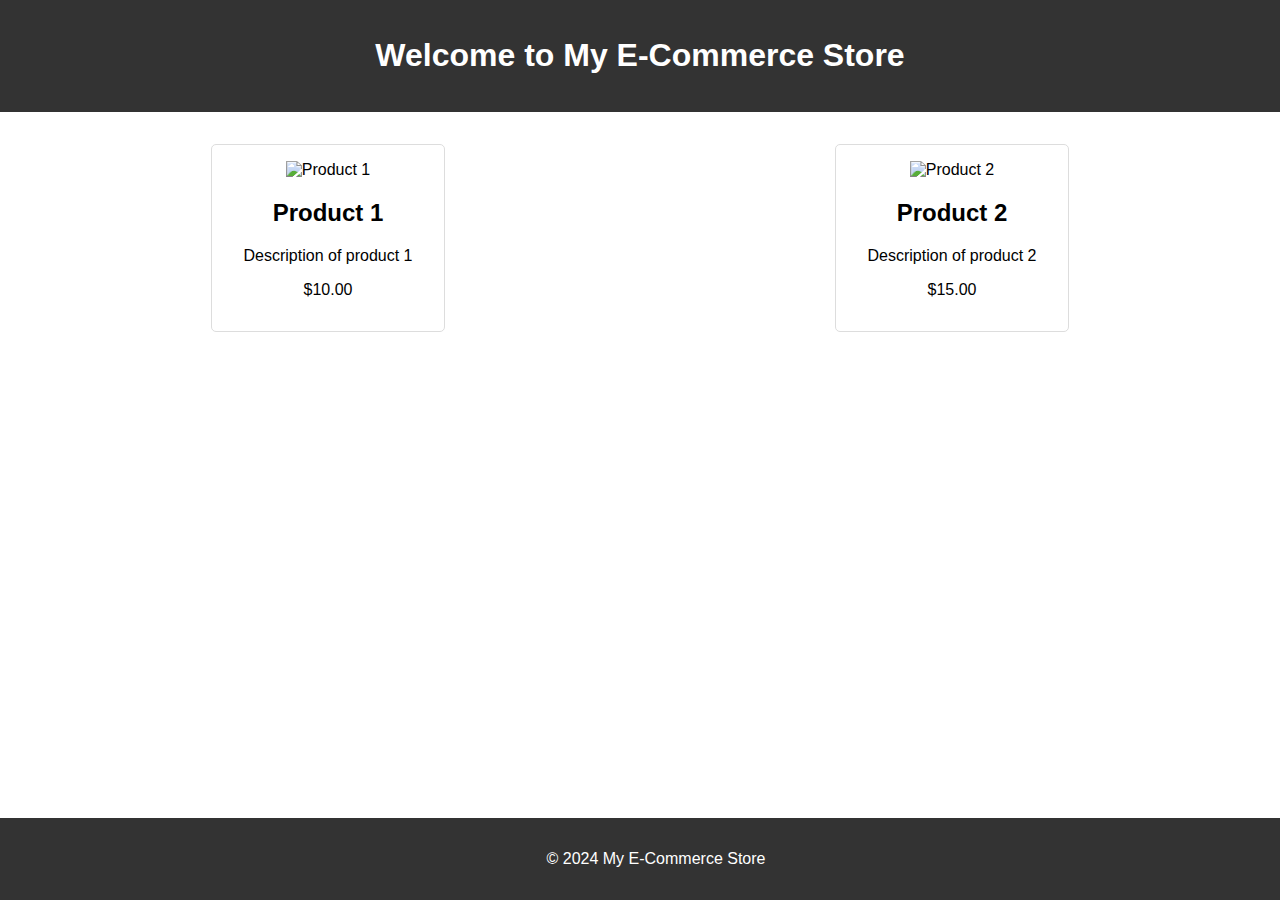
==== index.html @ 929d1b27 "Initial commit" ====
<!DOCTYPE html>
<html lang="en">
  <head>
    <meta charset="UTF-8" />
    <meta name="viewport" content="width=device-width, initial-scale=1.0" />
    <title>My E-Commerce Website</title>
    <link rel="stylesheet" href="styles.css" />
  </head>
  <body>
    <header>
      <h1>Welcome to My E-Commerce Store</h1>
    </header>
    <main>
      <section id="products">
        <div class="product">
          <img src="product1.jpg" alt="Product 1" />
          <h2>Product 1</h2>
          <p>Description of product 1</p>
          <p>$10.00</p>
        </div>
        <div class="product">
          <img src="product2.jpg" alt="Product 2" />
          <h2>Product 2</h2>
          <p>Description of product 2</p>
          <p>$15.00</p>
        </div>
        <!-- Add more products as needed -->
      </section>
    </main>
    <footer>
      <p>© 2024 My E-Commerce Store</p>
    </footer>
    <script src="script.js"></script>
  </body>
</html>
---- styles.css ----
body {
  font-family: Arial, sans-serif;
  margin: 0;
  padding: 0;
  box-sizing: border-box;
}

header {
  background-color: #333;
  color: white;
  padding: 1rem;
  text-align: center;
}

#products {
  display: flex;
  flex-wrap: wrap;
  justify-content: space-around;
  padding: 1rem;
}

.product {
  border: 1px solid #ddd;
  border-radius: 5px;
  padding: 1rem;
  margin: 1rem;
  text-align: center;
  width: 200px;
}

.product img {
  max-width: 100%;
  height: auto;
}

footer {
  background-color: #333;
  color: white;
  text-align: center;
  padding: 1rem;
  position: fixed;
  bottom: 0;
  width: 100%;
}
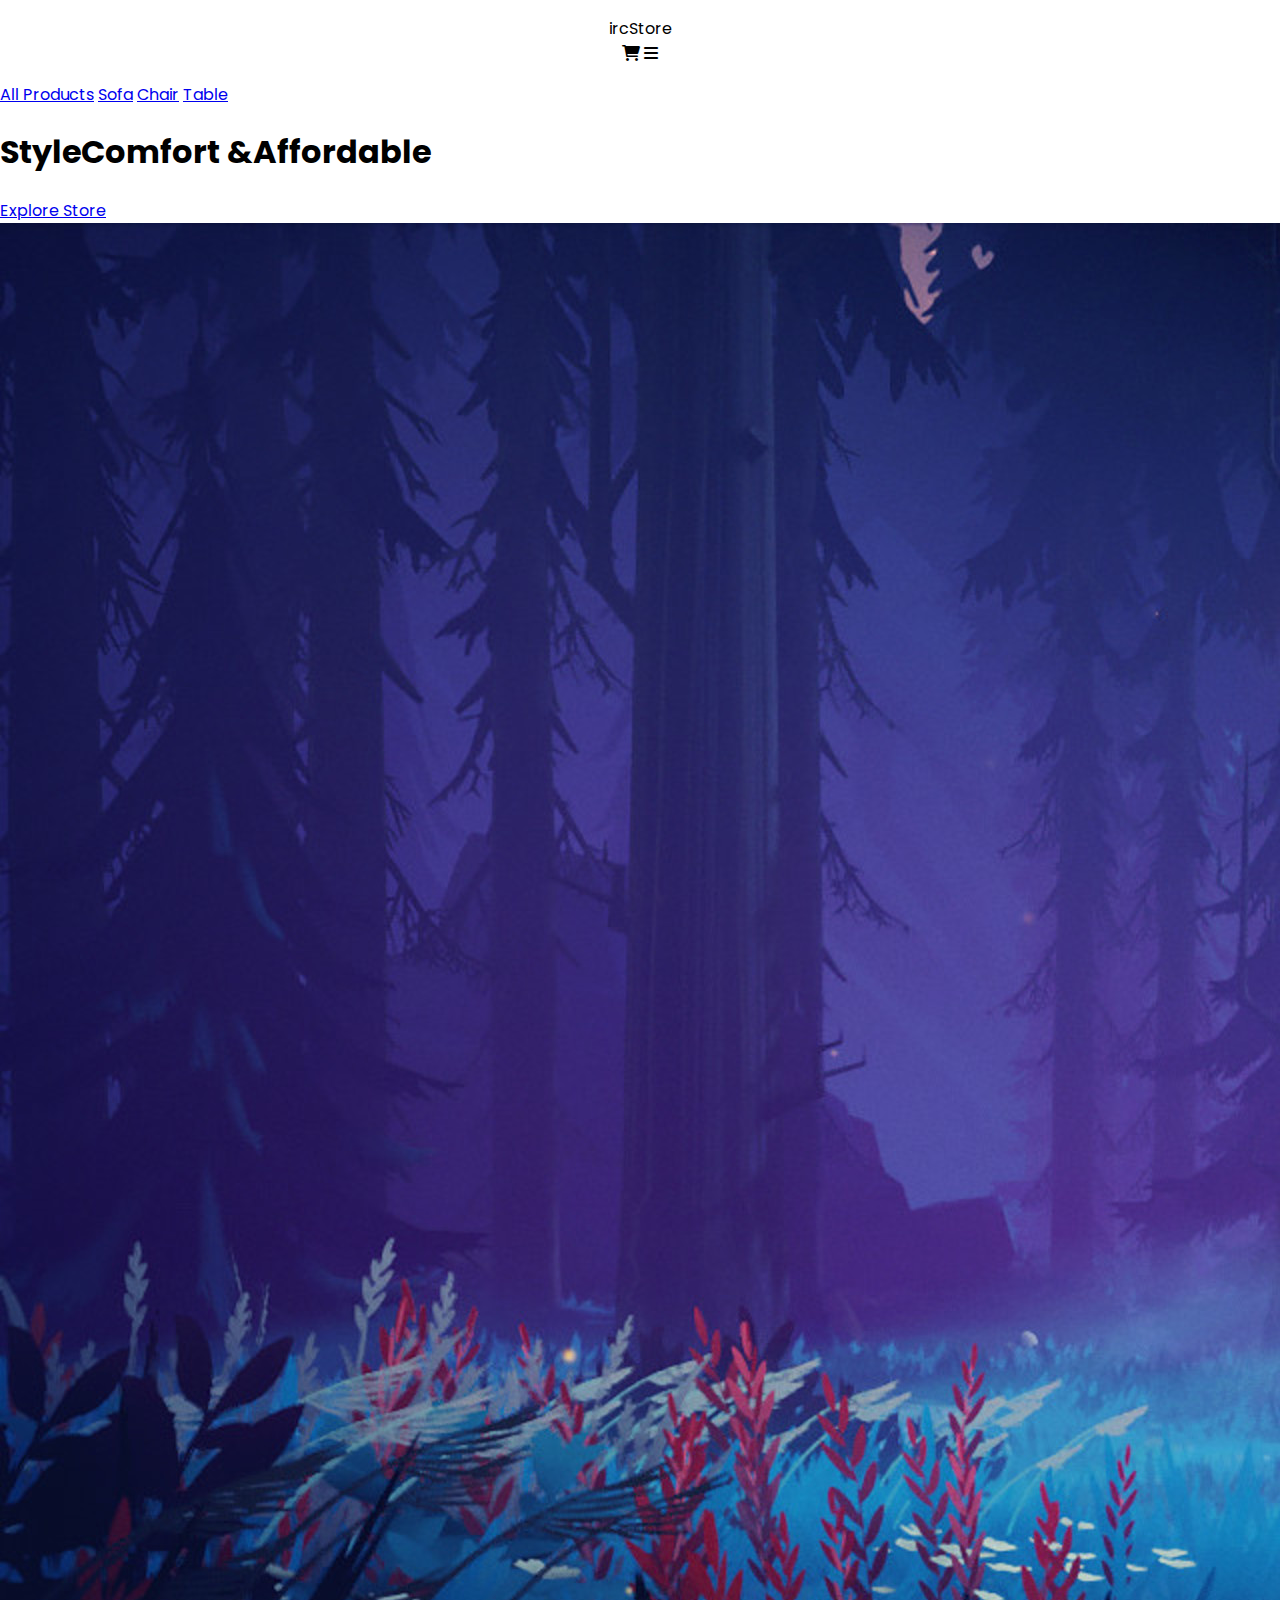
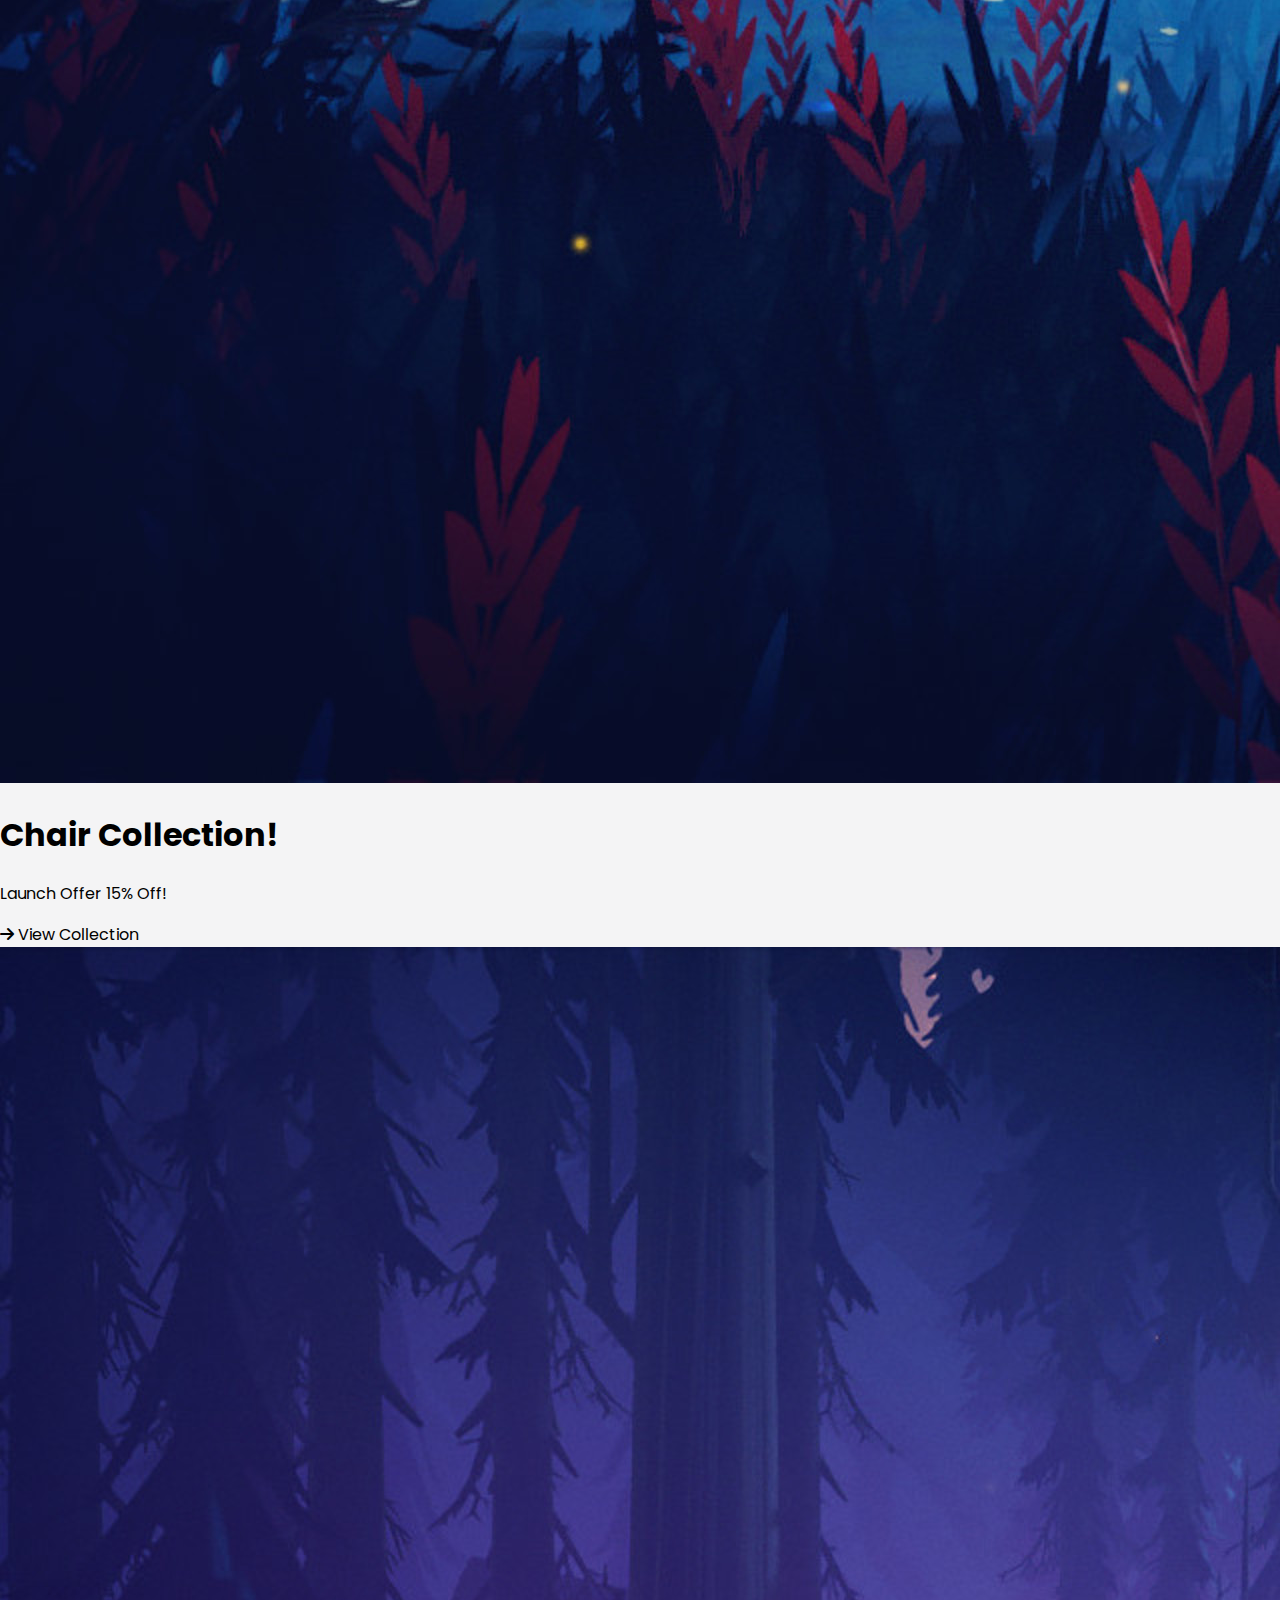
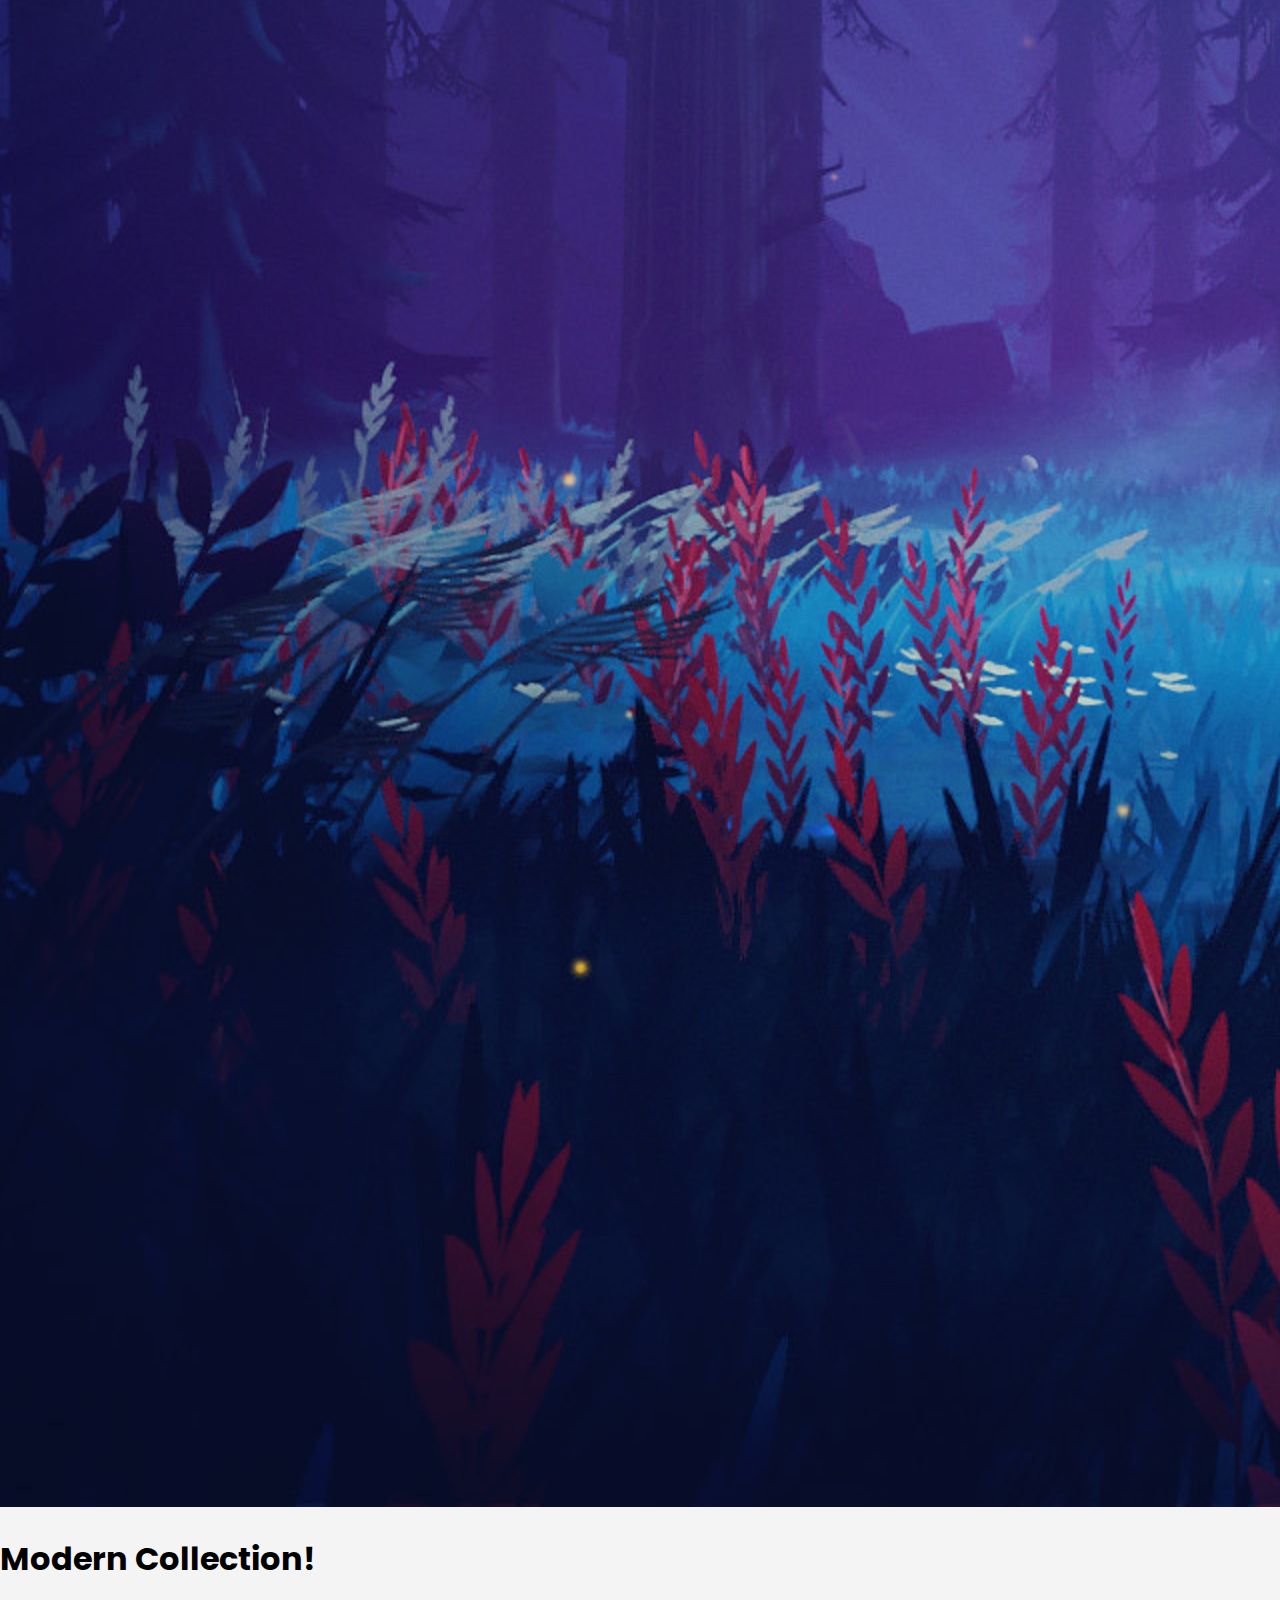
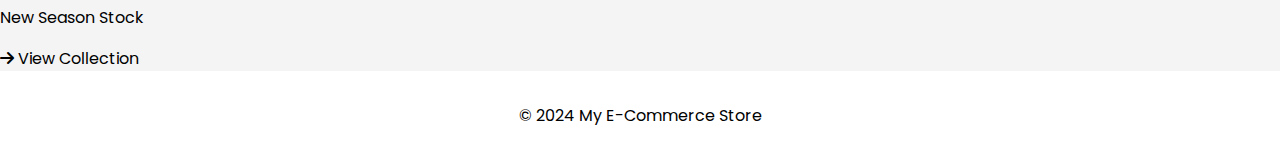
==== commit 9e0b6205: "Create Hero Section & Collection Section" ====
--- a/index.html
+++ b/index.html
@@ -3,28 +3,71 @@
   <head>
     <meta charset="UTF-8" />
     <meta name="viewport" content="width=device-width, initial-scale=1.0" />
-    <title>My E-Commerce Website</title>
+    <title>ircStore</title>
+    <!-- Font Awesome -->
+    <link
+      rel="stylesheet"
+      href="https://cdnjs.cloudflare.com/ajax/libs/font-awesome/6.0.0-beta3/css/all.min.css"
+    />
+    <!-- Google Fonts -->
+    <link
+      href="https://fonts.googleapis.com/css2?family=Poppins:wght@300;400;600&display=swap"
+      rel="stylesheet"
+    />
+    <!-- Styles -->
     <link rel="stylesheet" href="styles.css" />
   </head>
   <body>
-    <header>
-      <h1>Welcome to My E-Commerce Store</h1>
+    <header class="">
+      <div class="navbar">
+        <div class="navbar-logo">ircStore</div>
+        <div class="navbar-icons">
+          <i class="fa-solid fa-cart-shopping navbar-icon"></i>
+          <i class="fa-solid fa-bars navbar-icon" id="menu-toggle"></i>
+        </div>
+      </div>
     </header>
-    <main>
-      <section id="products">
-        <div class="product">
-          <img src="product1.jpg" alt="Product 1" />
-          <h2>Product 1</h2>
-          <p>Description of product 1</p>
-          <p>$10.00</p>
+
+    <div id="menu" class="menu">
+      <a href="#home">All Products</a>
+      <a href="#about">Sofa</a>
+      <a href="#services">Chair</a>
+      <a href="#contact">Table</a>
+    </div>
+    <main class="container">
+      <section class="hero">
+        <div class="hero-content">
+          <h1 class="hero-title">
+            <span>Style</span><span>Comfort &</span><span>Affordable</span>
+          </h1>
+          <a href="#shop-now" class="btn-primary">Explore Store</a>
         </div>
-        <div class="product">
-          <img src="product2.jpg" alt="Product 2" />
-          <h2>Product 2</h2>
-          <p>Description of product 2</p>
-          <p>$15.00</p>
+      </section>
+      <section class="collection">
+        <div style="background-color: #f4f4f5">
+          <div class="collection-image-container">
+            <img src="/pictures/photo1.jpg" class="collection-image" />
+          </div>
+          <div class="collection-description-container">
+            <h1>Chair Collection!</h1>
+            <p>Launch Offer 15% Off!</p>
+            <a class="btn-primary">
+              <span class="fa-solid fa-arrow-right"></span> View Collection
+            </a>
+          </div>
         </div>
-        <!-- Add more products as needed -->
+        <div style="background-color: #f4f4f5">
+          <div class="collection-image-container">
+            <img src="/pictures/photo1.jpg" class="collection-image" />
+          </div>
+          <div class="collection-description-container">
+            <h1>Modern Collection!</h1>
+            <p>New Season Stock</p>
+            <a class="btn-primary">
+              <span class="fa-solid fa-arrow-right"></span> View Collection
+            </a>
+          </div>
+        </div>
       </section>
     </main>
     <footer>
--- a/styles.css
+++ b/styles.css
@@ -1,44 +1,181 @@
+
 body {
-  font-family: Arial, sans-serif;
+  font-family: 'Poppins', sans-serif;
   margin: 0;
   padding: 0;
   box-sizing: border-box;
 }
 
 header {
-  background-color: #333;
-  color: white;
+  background-color: #fff;
   padding: 1rem;
   text-align: center;
 }
 
-#products {
-  display: flex;
-  flex-wrap: wrap;
-  justify-content: space-around;
+footer {
+  background-color: #fff;
+  text-align: center;
   padding: 1rem;
 }
 
-.product {
-  border: 1px solid #ddd;
-  border-radius: 5px;
-  padding: 1rem;
-  margin: 1rem;
-  text-align: center;
-  width: 200px;
+.navbar {
+}
+/* LAYAR LEBAR (< 1024px) */
+@media (max-width: 1024px) {
+  .navbar {
+  }
 }
 
-.product img {
-  max-width: 100%;
-  height: auto;
+/* LAYAR SEDANG (< 768px) */
+@media (max-width: 768px) {
+  .navbar {
+  }
 }
 
-footer {
-  background-color: #333;
-  color: white;
+/* LAYAR KECIL (< 480px) */
+@media (max-width: 480px) {
+  .container {
+    padding-left: 20px;
+    padding-right: 20px;
+  }
+
+  .navbar {
+    display: flex;
+    flex-direction: row;
+    justify-content: space-between;
+    align-items: center;
+    height: 61px;
+  }
+
+  .navbar-logo {
+    font-weight: 900;
+    font-size: 24px;
+    color: #607d8b;
+  }
+
+  .navbar-icons {
+    display: flex;
+    flex-direction: row;
+    gap: 20px;
+    align-items: center;
+  }
+
+  .navbar-icon {
+    height: 20px;
+    width: 20px;
+    font-size: 20px;
+    padding: 10px;
+    cursor: pointer;
+    color: #607d8b;
+  }
+
+  .menu {
+    display: none; /* Menu tidak ditampilkan secara default */
+    background-color: #f8fafc; /* Latar belakang menu */
+  }
+
+  .menu a {
+    display: flex; /* Menyusun item menu secara vertikal */
+    text-decoration: none; /* Menghilangkan garis bawah pada link */
+    color: #607d8b; /* Warna teks */
+    border-bottom: 1px solid #ddd;
+    height: 42px;
+    font-size: 13px;
+    padding-left: 20px;
+    padding-right 20px;
+    align-items:center
+  }
+
+  .menu a:hover {
+    opacity: 0.8;
+  }
+
+  .hero {
+    position: relative;
+    height: 350px;
+    background-image: url('https://cdn.pixabay.com/photo/2015/02/10/19/44/sofa-624231_960_720.jpg');
+    background-color: #e4e4e7;
+    background-size: cover; 
+    background-position: center;
+    color: #fff; 
+    display: flex;
+    align-items: center; 
+    padding: 0 0 0 30px;
+    margin-bottom: 30px;
+}
+
+.hero-content {
+    max-width: 800px;
+    color: #607d8b;
+}
+
+.hero h1 {
+    font-size: 32px; 
+    margin: 0 0 20px; 
+}
+
+.hero h1 span {
+  display:flex;
+  flex-direction:row;
+}
+
+.hero p {
+    font-size: 1.25rem; 
+    margin: 0 0 30px; 
+}
+
+.btn-primary {
+    display: inline-block;
+    padding: 13px 42px;
+    font-size: 13px;
+    color: #607d8b;
+    border: solid #607d8b 2px;
+    text-decoration: none; 
+    font-weight: 600;
+    background-color: transparent;
+    transition: background-color 0.3s ease;
+}
+
+.btn-primary:hover {
+    background-color: #607d8b;
+    color: #fff; 
+}
+
+.collection {
+  display: flex;
+  flex-direction: column;
+  gap: 20px;
+}
+
+.collection-image-container {
+  display: flex;
+  justify-content: center;
+  align-items: center;
+}
+
+.collection-image {
+  width: 100%;
+  height: 292px;
+  object-fit: cover;
+}
+
+.collection-description-container{
+  /* background-image: url('/pictures/photo1.jpg'); */
+  padding: 50px 0;
   text-align: center;
-  padding: 1rem;
-  position: fixed;
-  bottom: 0;
-  width: 100%;
 }
+
+.collection-description-container h1{
+  font-size: 28px;
+  font-weight: 600;
+  color: #607d8b;
+  margin: 0 0 10px 0 ;
+}
+
+.collection-description-container p{
+  font-size: 15px;
+  color: #607d8b;
+  margin: 0 0 30px 0 ;
+}
+
+}
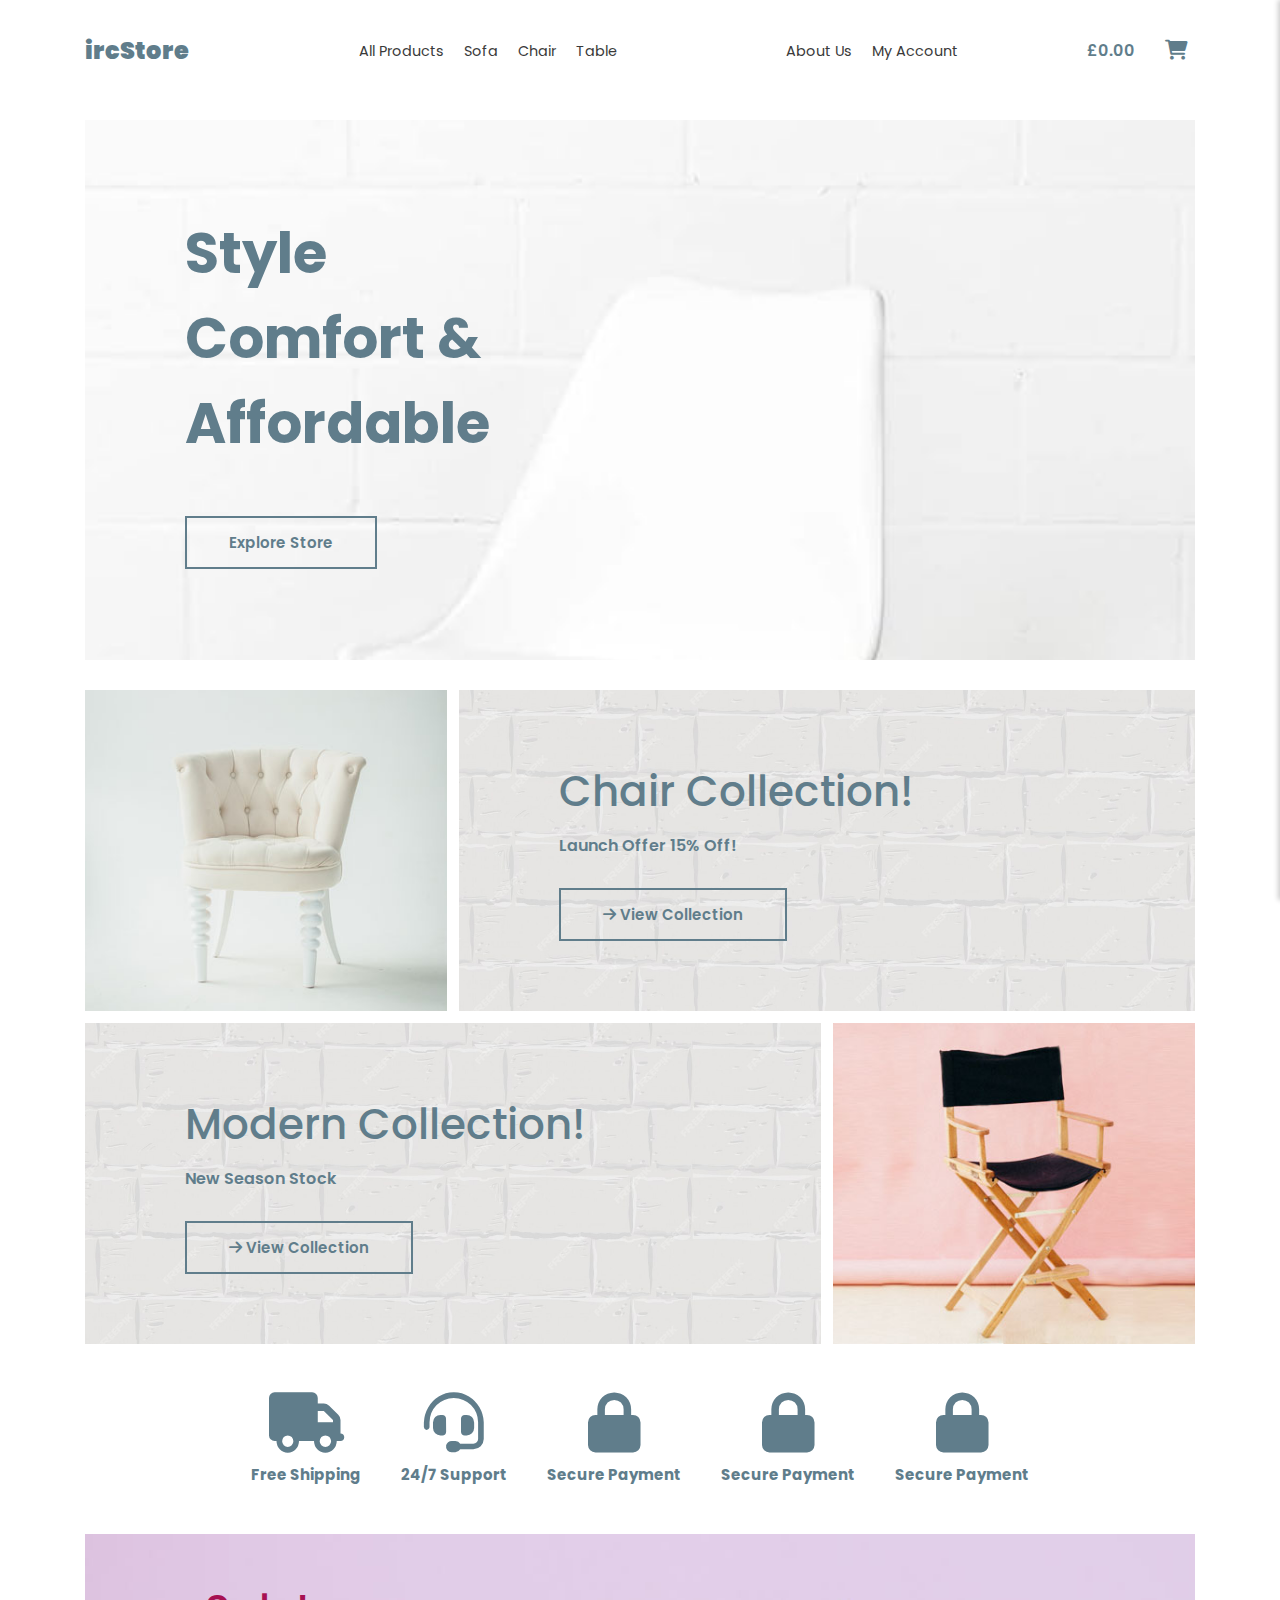
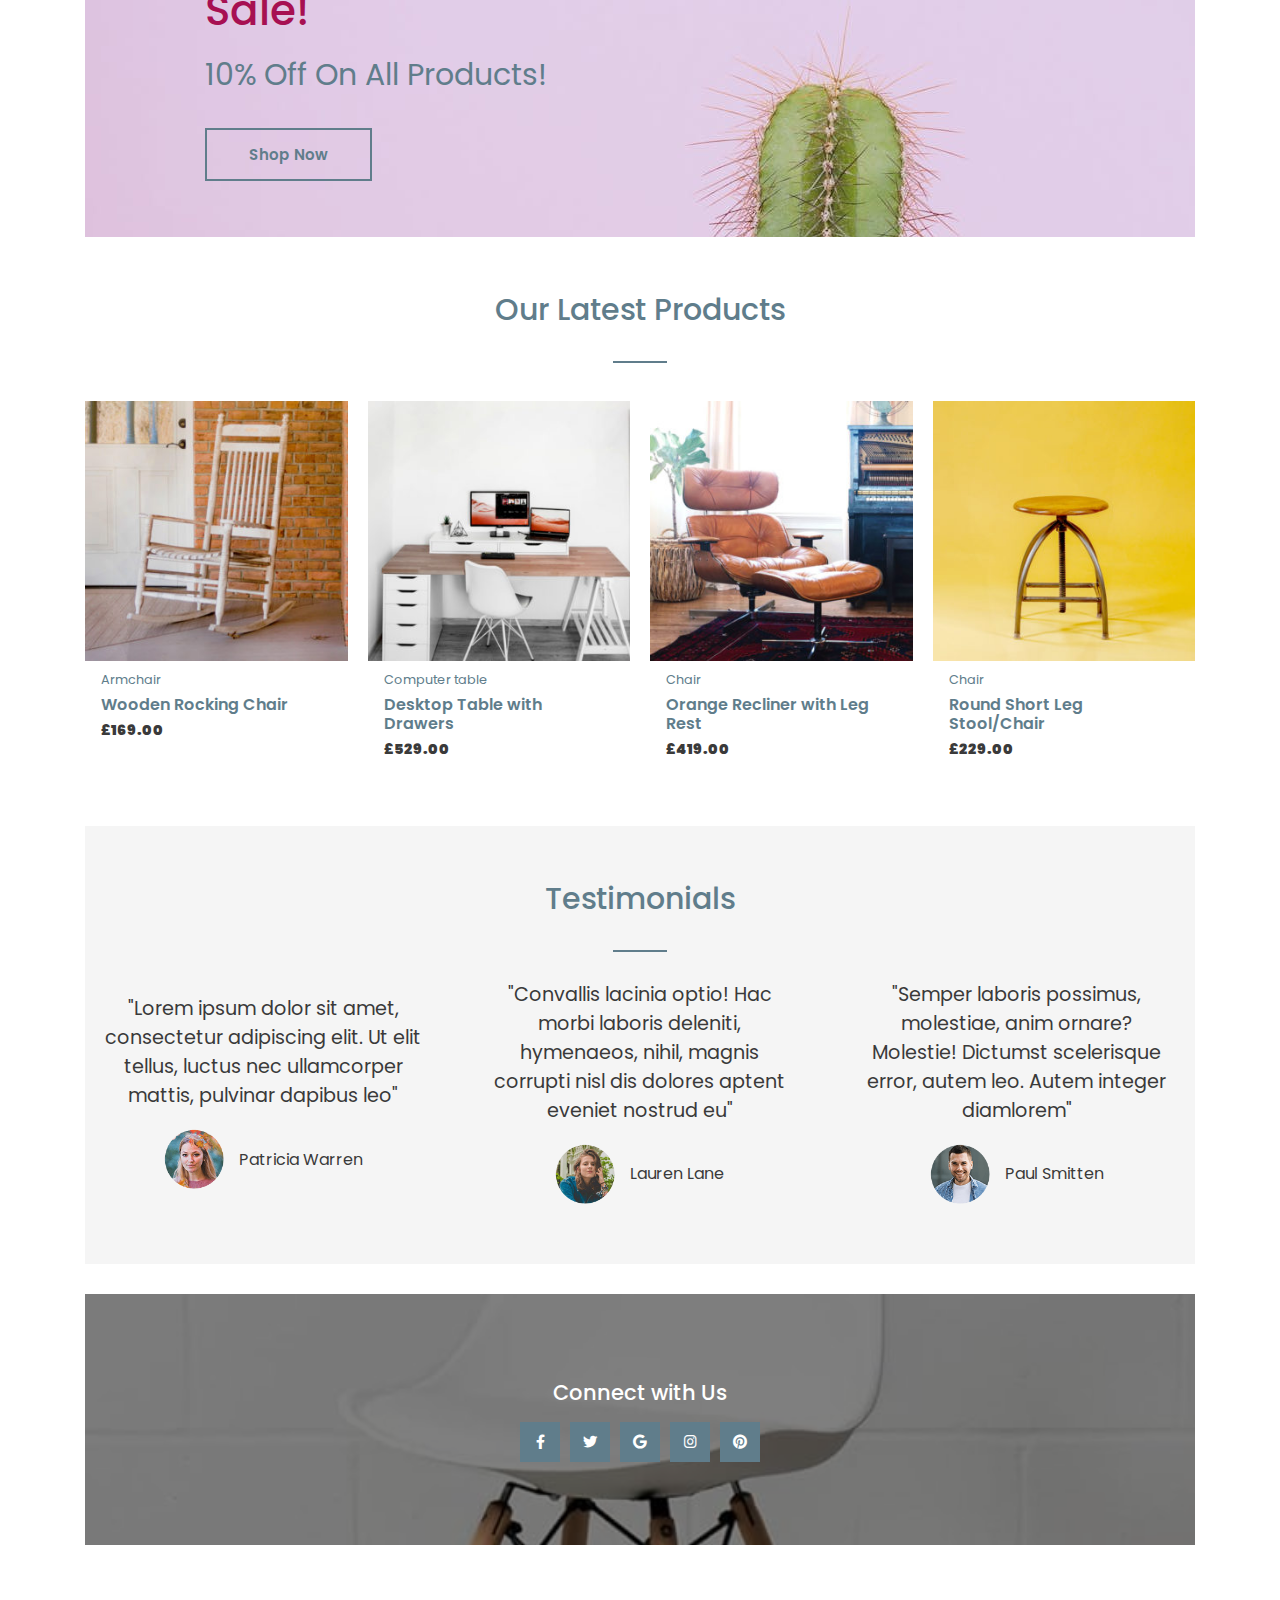
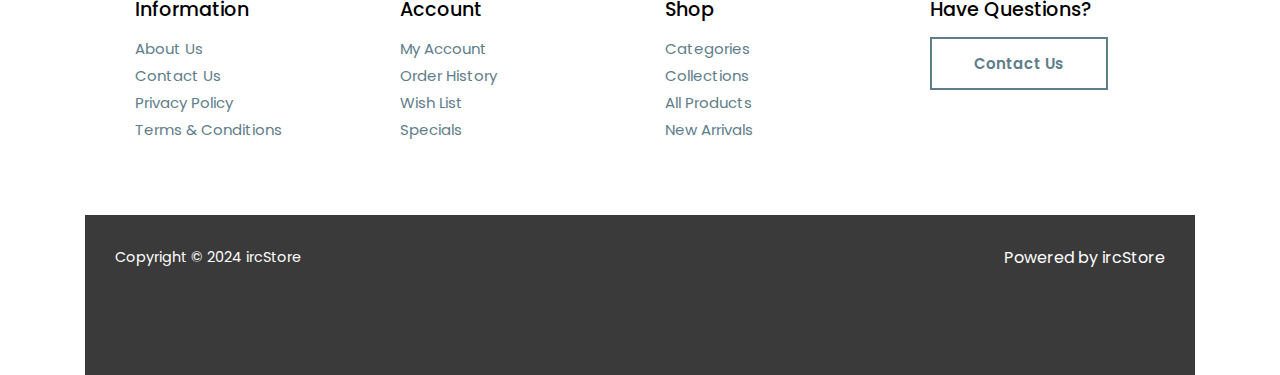
==== commit 0345fec1: "sidebar cart done" ====
--- a/index.html
+++ b/index.html
@@ -16,25 +16,265 @@
     />
     <!-- Styles -->
     <link rel="stylesheet" href="styles.css" />
+    <link rel="stylesheet" href="cart.css" />
   </head>
   <body>
     <header class="">
       <div class="navbar">
         <div class="navbar-logo">ircStore</div>
+        <div>
+          <ul class="navbar-menu">
+            <li><a href="/products">All Products</a></li>
+            <li><a href="#about">Sofa</a></li>
+            <li><a href="#services">Chair</a></li>
+            <li><a href="#contact">Table</a></li>
+          </ul>
+        </div>
+        <div>
+          <ul class="navbar-menu">
+            <li><a href="#home">About Us</a></li>
+            <li><a href="#about">My Account</a></li>
+          </ul>
+        </div>
         <div class="navbar-icons">
+          <span class="total-price">£0.00</span>
           <i class="fa-solid fa-cart-shopping navbar-icon"></i>
           <i class="fa-solid fa-bars navbar-icon" id="menu-toggle"></i>
         </div>
       </div>
     </header>
 
-    <div id="menu" class="menu">
+    <!-- MENU MOBILE -->
+    <div id="menu" class="menu" style="display: none">
       <a href="#home">All Products</a>
       <a href="#about">Sofa</a>
       <a href="#services">Chair</a>
       <a href="#contact">Table</a>
     </div>
+
+    <!-- SIDEBAR CART -->
+    <div id="sidebar" class="sidebar">
+      <!--  -->
+      <div class="sidebar-header">
+        <p>Shopping Cart</p>
+        <i class="fa-solid fa-xmark" id="close-cart"></i>
+      </div>
+
+      <!-- kumpulan item yang dimasukkan ke keranjang -->
+      <ul class="cart-items">
+        <!-- item 1 -->
+        <li class="item-container">
+          <div class="item-image"><img src="" alt="" /></div>
+          <div class="item-details">
+            <div class="item-name">
+              <a href="">Product's name</a>
+              <a href=""><i class="fa-solid fa-xmark"></i></a>
+            </div>
+            <div class="item-quantity">
+              <div>
+                <a href="javascript:void(0);" class="minus">
+                  <i class="fa-solid fa-minus"></i>
+                </a>
+                <input type="number" min="1" />
+                <a href="javascript:void(0);" class="plus">
+                  <i class="fa-solid fa-plus"></i>
+                </a>
+              </div>
+              <span>£0.00</span>
+            </div>
+          </div>
+        </li>
+        <hr />
+        <li class="item-container">
+          <div class="item-image"><img src="" alt="" /></div>
+          <div class="item-details">
+            <div class="item-name">
+              <a href="">Product's name</a>
+              <a href=""><i class="fa-solid fa-xmark"></i></a>
+            </div>
+            <div class="item-quantity">
+              <div>
+                <a href="javascript:void(0);" class="minus">
+                  <i class="fa-solid fa-minus"></i>
+                </a>
+                <input type="number" min="1" />
+                <a href="javascript:void(0);" class="plus">
+                  <i class="fa-solid fa-plus"></i>
+                </a>
+              </div>
+              <span>£0.00</span>
+            </div>
+          </div>
+        </li>
+        <hr />
+        <li class="item-container">
+          <div class="item-image"><img src="" alt="" /></div>
+          <div class="item-details">
+            <div class="item-name">
+              <a href="">Product's name</a>
+              <a href=""><i class="fa-solid fa-xmark"></i></a>
+            </div>
+            <div class="item-quantity">
+              <div>
+                <a href="javascript:void(0);" class="minus">
+                  <i class="fa-solid fa-minus"></i>
+                </a>
+                <input type="number" min="1" />
+                <a href="javascript:void(0);" class="plus">
+                  <i class="fa-solid fa-plus"></i>
+                </a>
+              </div>
+              <span>£0.00</span>
+            </div>
+          </div>
+        </li>
+        <hr />
+        <li class="item-container">
+          <div class="item-image"><img src="" alt="" /></div>
+          <div class="item-details">
+            <div class="item-name">
+              <a href="">Product's name</a>
+              <a href=""><i class="fa-solid fa-xmark"></i></a>
+            </div>
+            <div class="item-quantity">
+              <div>
+                <a href="javascript:void(0);" class="minus">
+                  <i class="fa-solid fa-minus"></i>
+                </a>
+                <input type="number" min="1" />
+                <a href="javascript:void(0);" class="plus">
+                  <i class="fa-solid fa-plus"></i>
+                </a>
+              </div>
+              <span>£0.00</span>
+            </div>
+          </div>
+        </li>
+        <hr />
+        <li class="item-container">
+          <div class="item-image"><img src="" alt="" /></div>
+          <div class="item-details">
+            <div class="item-name">
+              <a href="">Product's name</a>
+              <a href=""><i class="fa-solid fa-xmark"></i></a>
+            </div>
+            <div class="item-quantity">
+              <div>
+                <a href="javascript:void(0);" class="minus">
+                  <i class="fa-solid fa-minus"></i>
+                </a>
+                <input type="number" min="1" />
+                <a href="javascript:void(0);" class="plus">
+                  <i class="fa-solid fa-plus"></i>
+                </a>
+              </div>
+              <span>£0.00</span>
+            </div>
+          </div>
+        </li>
+        <hr />
+        <li class="item-container">
+          <div class="item-image"><img src="" alt="" /></div>
+          <div class="item-details">
+            <div class="item-name">
+              <a href="">Product's name</a>
+              <a href=""><i class="fa-solid fa-xmark"></i></a>
+            </div>
+            <div class="item-quantity">
+              <div>
+                <a href="javascript:void(0);" class="minus">
+                  <i class="fa-solid fa-minus"></i>
+                </a>
+                <input type="number" min="1" />
+                <a href="javascript:void(0);" class="plus">
+                  <i class="fa-solid fa-plus"></i>
+                </a>
+              </div>
+              <span>£0.00</span>
+            </div>
+          </div>
+        </li>
+        <hr />
+        <li class="item-container">
+          <div class="item-image"><img src="" alt="" /></div>
+          <div class="item-details">
+            <div class="item-name">
+              <a href="">Product's name</a>
+              <a href=""><i class="fa-solid fa-xmark"></i></a>
+            </div>
+            <div class="item-quantity">
+              <div>
+                <a href="javascript:void(0);" class="minus">
+                  <i class="fa-solid fa-minus"></i>
+                </a>
+                <input type="number" min="1" />
+                <a href="javascript:void(0);" class="plus">
+                  <i class="fa-solid fa-plus"></i>
+                </a>
+              </div>
+              <span>£0.00</span>
+            </div>
+          </div>
+        </li>
+        <hr />
+        <li class="item-container">
+          <div class="item-image"><img src="" alt="" /></div>
+          <div class="item-details">
+            <div class="item-name">
+              <a href="">Product's name</a>
+              <a href=""><i class="fa-solid fa-xmark"></i></a>
+            </div>
+            <div class="item-quantity">
+              <div>
+                <a href="javascript:void(0);" class="minus">
+                  <i class="fa-solid fa-minus"></i>
+                </a>
+                <input type="number" min="1" />
+                <a href="javascript:void(0);" class="plus">
+                  <i class="fa-solid fa-plus"></i>
+                </a>
+              </div>
+              <span>£0.00</span>
+            </div>
+          </div>
+        </li>
+        <hr />
+        <li class="item-container">
+          <div class="item-image"><img src="" alt="" /></div>
+          <div class="item-details">
+            <div class="item-name">
+              <a href="">Product's name</a>
+              <a href=""><i class="fa-solid fa-xmark"></i></a>
+            </div>
+            <div class="item-quantity">
+              <div>
+                <a href="javascript:void(0);" class="minus">
+                  <i class="fa-solid fa-minus"></i>
+                </a>
+                <input type="number" min="1" />
+                <a href="javascript:void(0);" class="plus">
+                  <i class="fa-solid fa-plus"></i>
+                </a>
+              </div>
+              <span>£0.00</span>
+            </div>
+          </div>
+        </li>
+        <hr />
+      </ul>
+
+      <!-- sidebar-footer -->
+      <p class="cart-subtotal"><strong>Subtotal:</strong> <span>£0.00</span></p>
+      <!-- saya ingin tombol disini column -->
+      <p class="cart-button">
+        <a href="">View Cart</a>
+        <a href="">Checkout</a>
+      </p>
+    </div>
+    <div id="overlay" class="overlay"></div>
+
     <main class="container">
+      <!-- Hero -->
       <section class="hero">
         <div class="hero-content">
           <h1 class="hero-title">
@@ -43,36 +283,279 @@
           <a href="#shop-now" class="btn-primary">Explore Store</a>
         </div>
       </section>
+      <!-- End Hero -->
+      <!-- Collection -->
       <section class="collection">
-        <div style="background-color: #f4f4f5">
+        <div class="collection-container-1">
           <div class="collection-image-container">
-            <img src="/pictures/photo1.jpg" class="collection-image" />
+            <img
+              src="/pictures/home/collection_chair.jpg"
+              class="collection-image"
+            />
           </div>
           <div class="collection-description-container">
             <h1>Chair Collection!</h1>
             <p>Launch Offer 15% Off!</p>
             <a class="btn-primary">
-              <span class="fa-solid fa-arrow-right"></span> View Collection
+              <i class="fa-solid fa-arrow-right"></i> View Collection
             </a>
           </div>
         </div>
-        <div style="background-color: #f4f4f5">
+
+        <div class="collection-container-2">
           <div class="collection-image-container">
-            <img src="/pictures/photo1.jpg" class="collection-image" />
+            <img
+              src="/pictures/home/collection-chair-2.jpg"
+              class="collection-image"
+            />
           </div>
           <div class="collection-description-container">
             <h1>Modern Collection!</h1>
             <p>New Season Stock</p>
             <a class="btn-primary">
-              <span class="fa-solid fa-arrow-right"></span> View Collection
+              <i class="fa-solid fa-arrow-right"></i> View Collection
             </a>
           </div>
         </div>
       </section>
+      <!-- End Collection -->
+      <!-- Services -->
+      <section class="services">
+        <div class="service">
+          <i class="fa-solid fa-truck"></i>
+          <h3>Free Shipping</h3>
+        </div>
+        <div class="service">
+          <i class="fa-solid fa-headset"></i>
+          <h3>24/7 Support</h3>
+        </div>
+        <div class="service">
+          <i class="fa-solid fa-lock"></i>
+          <h3>Secure Payment</h3>
+        </div>
+        <div class="service">
+          <i class="fa-solid fa-lock"></i>
+          <h3>Secure Payment</h3>
+        </div>
+        <div class="service">
+          <i class="fa-solid fa-lock"></i>
+          <h3>Secure Payment</h3>
+        </div>
+      </section>
+      <!-- End Services -->
+      <!-- Sale -->
+      <section class="sale">
+        <div>
+          <div class="sale-container">
+            <h1>Sale!</h1>
+            <p>10% Off On All Products!</p>
+            <a class="btn-primary"> Shop Now </a>
+          </div>
+        </div>
+      </section>
+      <!-- End Sale -->
+      <!-- Products -->
+      <section class="products">
+        <h1>Our Latest Products</h1>
+        <div class="hr"></div>
+        <div class="products-container">
+          <div class="product-card">
+            <div class="product-image-wrapper">
+              <img
+                src="/pictures/home/product-1.jpg"
+                alt=""
+                class="product-card-image"
+              />
+
+              <div class="product-icons">
+                <div class="product-icon-container">
+                  <i class="fa-solid fa-cart-shopping cart-icon-product">
+                    <p class="add-to-cart">Add To Cart</p>
+                  </i>
+                  <i class="fa-solid fa-eye eye-icon-product">
+                    <p class="quick-view">Quick View</p>
+                  </i>
+                </div>
+              </div>
+            </div>
+            <div class="product-card-description">
+              <p class="product-category">Armchair</p>
+              <h6 class="product-label">Wooden Rocking Chair</h6>
+              <p class="product-price">£169.00</p>
+            </div>
+          </div>
+          <div class="product-card">
+            <div class="product-image-wrapper">
+              <img
+                src="/pictures/home/product-2.jpg"
+                alt=""
+                class="product-card-image"
+              />
+              <div class="product-icons">
+                <div class="product-icon-container">
+                  <i class="fa-solid fa-cart-shopping cart-icon-product">
+                    <p class="add-to-cart">Add To Cart</p>
+                  </i>
+                  <i class="fa-solid fa-eye eye-icon-product">
+                    <p class="quick-view">Quick View</p>
+                  </i>
+                </div>
+              </div>
+            </div>
+            <div class="product-card-description">
+              <p class="product-category">Computer table</p>
+              <h6 class="product-label">Desktop Table with Drawers</h6>
+              <p class="product-price">£529.00</p>
+            </div>
+          </div>
+          <div class="product-card">
+            <div class="product-image-wrapper">
+              <img
+                src="/pictures/home/product-3.jpg"
+                alt=""
+                class="product-card-image"
+              />
+              <div class="product-icons">
+                <div class="product-icon-container">
+                  <i class="fa-solid fa-cart-shopping cart-icon-product">
+                    <p class="add-to-cart">Add To Cart</p>
+                  </i>
+                  <i class="fa-solid fa-eye eye-icon-product">
+                    <p class="quick-view">Quick View</p>
+                  </i>
+                </div>
+              </div>
+            </div>
+            <div class="product-card-description">
+              <p class="product-category">Chair</p>
+              <h6 class="product-label">Orange Recliner with Leg Rest</h6>
+              <p class="product-price">£419.00</p>
+            </div>
+          </div>
+          <div class="product-card">
+            <div class="product-image-wrapper">
+              <img
+                src="/pictures/home/product-4.jpg"
+                alt=""
+                class="product-card-image"
+              />
+              <div class="product-icons">
+                <div class="product-icon-container">
+                  <i class="fa-solid fa-cart-shopping cart-icon-product">
+                    <p class="add-to-cart">Add To Cart</p>
+                  </i>
+                  <i class="fa-solid fa-eye eye-icon-product">
+                    <p class="quick-view">Quick View</p>
+                  </i>
+                </div>
+              </div>
+            </div>
+            <div class="product-card-description">
+              <p class="product-category">Chair</p>
+              <h6 class="product-label">Round Short Leg Stool/Chair</h6>
+              <p class="product-price">£229.00</p>
+            </div>
+          </div>
+        </div>
+      </section>
+      <!-- End Products -->
+      <!-- Testimonials -->
+      <section class="testimonials">
+        <h1>Testimonials</h1>
+        <div class="hr"></div>
+        <div class="testimonials-container">
+          <div class="testimonials-card">
+            <div class="testimonials-card-description">
+              <p>
+                "Lorem ipsum dolor sit amet, consectetur adipiscing elit. Ut
+                elit tellus, luctus nec ullamcorper mattis, pulvinar dapibus
+                leo"
+              </p>
+            </div>
+            <div class="testimonials-card-profile">
+              <img src="/pictures/home/testimonial-1.png" alt="" />
+              <p>Patricia Warren</p>
+            </div>
+          </div>
+          <div class="testimonials-card">
+            <div class="testimonials-card-description">
+              <p>
+                "Convallis lacinia optio! Hac morbi laboris deleniti, hymenaeos,
+                nihil, magnis corrupti nisl dis dolores aptent eveniet nostrud
+                eu"
+              </p>
+            </div>
+            <div class="testimonials-card-profile">
+              <img src="/pictures/home/testimonial-2.png" alt="" />
+              <p>Lauren Lane</p>
+            </div>
+          </div>
+          <div class="testimonials-card">
+            <div class="testimonials-card-description">
+              <p>
+                "Semper laboris possimus, molestiae, anim ornare? Molestie!
+                Dictumst scelerisque error, autem leo. Autem integer diamlorem"
+              </p>
+            </div>
+            <div class="testimonials-card-profile">
+              <img src="/pictures/home/testimonial-3.png" alt="" />
+              <p>Paul Smitten</p>
+            </div>
+          </div>
+        </div>
+      </section>
+      <!-- End Testimonials -->
+      <!-- Social Media -->
+      <section class="social-media">
+        <div class="social-media-container">
+          <h3>Connect with Us</h3>
+          <div class="social-media-icons">
+            <i class="fa-brands fa-facebook-f"></i>
+            <i class="fa-brands fa-twitter"></i>
+            <i class="fa-brands fa-google"></i>
+            <i class="fa-brands fa-instagram"></i>
+            <i class="fa-brands fa-pinterest"></i>
+          </div>
+        </div>
+      </section>
+      <!-- End Social Media -->
+      <!-- Footer Link -->
+      <section class="footer-link">
+        <div class="footer-link-container">
+          <div class="footer-link-box">
+            <h4>Information</h4>
+            <a href="#">About Us</a>
+            <a href="#">Contact Us</a>
+            <a href="#">Privacy Policy</a>
+            <a href="#">Terms & Conditions</a>
+          </div>
+          <div class="footer-link-box">
+            <h4>Account</h4>
+            <a href="#">My Account</a>
+            <a href="#">Order History</a>
+            <a href="#">Wish List</a>
+            <a href="#">Specials</a>
+          </div>
+          <div class="footer-link-box">
+            <h4>Shop</h4>
+            <a href="#">Categories</a>
+            <a href="#">Collections</a>
+            <a href="#">All Products</a>
+            <a href="#">New Arrivals</a>
+          </div>
+          <div class="footer-question">
+            <h3>Have Questions?</h3>
+            <a href="#" class="btn-primary">Contact Us</a>
+          </div>
+        </div>
+      </section>
+      <!-- End Footer Link -->
     </main>
     <footer>
-      <p>© 2024 My E-Commerce Store</p>
+      <p class="copyright">Copyright © 2024 ircStore</p>
+      <p class="powered">Powered by ircStore</p>
     </footer>
     <script src="script.js"></script>
+    <script src="cart.js"></script>
   </body>
 </html>
--- a/styles.css
+++ b/styles.css
@@ -1,50 +1,58 @@
-
-body {
-  font-family: 'Poppins', sans-serif;
-  margin: 0;
-  padding: 0;
-  box-sizing: border-box;
-}
-
-header {
-  background-color: #fff;
-  padding: 1rem;
-  text-align: center;
-}
-
-footer {
-  background-color: #fff;
-  text-align: center;
-  padding: 1rem;
-}
-
-.navbar {
-}
-/* LAYAR LEBAR (< 1024px) */
-@media (max-width: 1024px) {
+/* LAYAR DEFAULT (> 1024px) */
+  body {
+    font-family: 'Poppins', sans-serif;
+    margin: 0;
+    padding: 0;
+    box-sizing: border-box;
+  }
+
+  header {
+    background-color: #fff;
+    padding: 15px 20px;
+    text-align: center;
+    max-width: 1150px;
+    margin: 0 auto;
+    box-sizing: border-box;
+  }
+
+  .container {
+    width: 100%;
+    max-width: 1150px; /* Maximum width for large screens */
+    padding: 20px; /* Padding inside the container */
+    margin: 0 auto; /* Center the container */
+    box-sizing: border-box;
+  }
+
+  #menu-toggle {
+    display: none;
+  }
+
+  #menu {
+    display: none;
+  }
+
   .navbar {
-  }
-}
-
-/* LAYAR SEDANG (< 768px) */
-@media (max-width: 768px) {
-  .navbar {
-  }
-}
-
-/* LAYAR KECIL (< 480px) */
-@media (max-width: 480px) {
-  .container {
-    padding-left: 20px;
-    padding-right: 20px;
-  }
-
-  .navbar {
     display: flex;
     flex-direction: row;
     justify-content: space-between;
     align-items: center;
-    height: 61px;
+    height: 70px;
+  }
+
+  .navbar-menu{
+    display: flex;
+    flex-direction: row;
+    gap: 20px;
+    align-items: center;
+    list-style: none;
+    a {
+      text-decoration: none;
+      color: #3a3a3a;
+      font-size: 0.9rem;
+    }
+    a:hover {
+      opacity: 0.8;
+    }
   }
 
   .navbar-logo {
@@ -58,6 +66,8 @@
     flex-direction: row;
     gap: 20px;
     align-items: center;
+    color: #607d8b;
+    font-weight: 600;
   }
 
   .navbar-icon {
@@ -67,6 +77,15 @@
     padding: 10px;
     cursor: pointer;
     color: #607d8b;
+    transition: background-color 0.3s ease-in-out;
+  }
+
+  .total-price:hover {
+    opacity: 0.8;
+  }
+
+  .hover-opacity:hover {
+    opacity: 0.8;
   }
 
   .menu {
@@ -91,91 +110,2350 @@
   }
 
   .hero {
+      position: relative;
+      height: 540px;
+      background-image: url('/pictures/home/bg-hero.jpg');
+      background-color: #e4e4e7;
+      background-size: cover; 
+      background-position: top;
+      color: #fff; 
+      display: flex;
+      align-items: center; 
+      padding: 0 0 0 100px;
+      margin-bottom: 30px;
+  }
+
+  .hero-content {
+      max-width: 800px;
+      color: #607d8b;
+  }
+
+  .hero h1 {
+      font-size: 3.5rem; 
+      margin: 0 0 50px; 
+  }
+
+  .hero h1 span {
+    display:flex;
+    flex-direction:row;
+  }
+
+  .hero p {
+      font-size: 1.25rem; 
+      margin: 0 0 30px; 
+  }
+
+  .btn-primary {
+      display: inline-block;
+      padding: 13px 42px;
+      font-size: 15px;
+      color: #607d8b;
+      border: solid #607d8b 2px;
+      text-decoration: none; 
+      font-weight: 600;
+      background-color: transparent;
+      transition: 0.3s ease;
+      white-space: nowrap;
+      width: min-content;
+  }
+
+  .btn-primary:hover {
+      background-color: #607d8b;
+      color: #fff; 
+  }
+
+  .collection {
+    display: flex;
+    flex-direction: column;
+    gap: 12px;
+    margin-bottom: 30px;
+  }
+
+  .collection-container-1 {
+    display: grid;
+    grid-template-columns: repeat(3, 1fr);
+    gap: 12px;
+  }
+
+  .collection-container-2 {
+    display: grid;
+    grid-template-columns: repeat(3, 1fr);
+    gap: 12px;
+    direction:rtl;
+  }
+
+  .collection-image-container {
+    display: flex;
+    justify-content: center;
+    align-items: center;
+  }
+
+  .collection-image {
+    width: 100%;
+    height: 321px;
+    object-fit: cover;
+  }
+
+  .collection-description-container{
+    background-color: #f4f4f5;
+    background-image: url('/pictures/home/collection-bg.jpg');
+    background-size: cover;
+    padding: 0 100px;
+    display: flex;
+    flex-direction: column;
+    justify-content: center;
+    text-align: left;
+  }
+
+  .collection-container-1 .collection-description-container {
+    grid-column: span 2;
+  }
+
+  .collection-container-2 .collection-description-container {
+    grid-column: span 2;
+    direction: ltr;
+  }
+
+  .collection-description-container h1{
+    font-size: 42px;
+    font-weight: 500;
+    color: #607d8b;
+    margin: 0 0 10px 0 ;
+  }
+
+  .collection-description-container p{
+    font-size: 16px;
+    font-weight: 600;
+    color: #607d8b;
+    margin: 0 0 30px 0 ;
+  }
+
+  .services {
+    height: 110px;
+    display: flex;
+    align-items: center;
+    justify-content: center;
+    flex-direction: row;
+    gap: 40px;
+    margin-bottom: 30px;
+    padding: 10px 0;
+  }
+
+  .service {
+    display: flex;
+    flex-direction: column;
+    align-items: center;
+    text-align: center;
+    gap: 10px;
+  }
+
+  .service i {
+    font-size: 60px;
+    color: #607d8b;
+  }
+
+  .service h3 {
+    font-size: 15px;
+    font-weight: medium;
+    margin: 0;
+    color: #607d8b;
+  }
+
+  .sale {
+    background-color: #f4f4f5;
+    background-image: url('/pictures/home/sale-bg.jpeg');
+    display: flex;
+    flex-direction: column;
+    margin-bottom: 30px;
+  }
+
+  .sale-container{
+    padding: 45px 112px 56px 120px;
+    text-align: left;
+  }
+
+  .sale-container h1{
+    font-size: 42px;
+    font-weight: 500;
+    color: #a71052;
+    margin: 0 0 10px 0 ;
+  }
+
+  .sale-container p{
+    font-size: 30px;
+    color: #607d8b;
+    margin: 0 0 30px 0 ;
+  }
+
+  .products {
+    display: flex;
+    flex-direction: column;
+    text-align: center;
+    align-items: center;
+    margin-bottom: 30px;
+  }
+
+  .products h1{
+    color: #607d8b;
+    font-weight: 500;
+    font-size: 30px;
+    margin: 20px 0 ;
+  }
+
+  .hr {
+    width: 54px;
+    height: 2px;
+    rounded: full;
+    background-color: #607d8b;
+    margin: 8px 0;
+  }
+
+  .products-container {
+    padding: 30px 0;
+    display: grid;
+    grid-template-columns: repeat(4, 1fr);
+    gap: 20px;
+  }
+
+  .product-image-wrapper {
     position: relative;
-    height: 350px;
-    background-image: url('https://cdn.pixabay.com/photo/2015/02/10/19/44/sofa-624231_960_720.jpg');
-    background-color: #e4e4e7;
-    background-size: cover; 
+  }
+
+  .product-card-image {
+    width: 100%;
+    height: 260px;
+    object-fit: cover;
+    display:block
+  }
+
+  .product-icons {
+    opacity: 0;
+    flex-direction: row;
+    visibility: hidden;
+    display:flex;
+    transform: scale(0.9);
+    position: absolute;
+    top: 15px;
+    right: 15px;
+    gap: 10px;
+    color: white;
+    transition: opacity 0.3s ease, transform 0.3s ease, visibility 0.3s ease; 
+  }
+
+  .product-icons i {
+    background-color: #fff;
+    font-size: 15px;
+    color: #607d8b;
+    padding: 7px;
+    border-radius: 50%;
+    opacity: 0.8;
+  }
+
+  .product-icon-container {
+    display: flex;
+    flex-direction: column;
+    gap: 10px;
+  }
+
+  .product-icon-container p {
+    background-color: #607d8b;
+    padding: 4px 8px;
+    color: #fff;
+    border-radius: 2px;
+    font-size: 0.7rem;
+    margin: 0;
+  }
+
+  .product-icon-container i {
+    display:flex;
+    flex-direction: column;
+  }
+
+  .add-to-cart, .quick-view {
+    visibility: hidden;
+    opacity: 0;
+    position: absolute;
+    right: 150%;
+    top:50%;
+    transform: translateY(-50%);
+    white-space: nowrap;
+    transition: opacity 0.3s ease, visibility 0.3s ease;
+  }
+
+  .add-to-cart::after, .quick-view::after {
+    content: '';
+    position: absolute;
+    top: 50%; /* Posisi tail di tengah vertical bubble */
+    right: -5px; /* Posisi tail di luar bubble, di kanan */
+    transform: translateY(-50%);
+    width: 0;
+    height: 0;
+    border-left: 5px solid #607d8b; /* Warna dan bentuk bagian kiri tail */
+    border-top: 5px solid transparent; /* Sisi atas tail */
+    border-bottom: 5px solid transparent; /* Sisi bawah tail */
+  }
+
+  .cart-icon-product, .eye-icon-product {
+    position: relative;
+  }
+
+  .cart-icon-product:hover, .eye-icon-product:hover {
+    opacity: 1;
+  }
+  
+  .cart-icon-product:hover .add-to-cart, .eye-icon-product:hover:hover .quick-view {
+    visibility: visible;
+    opacity:1;
+  }
+
+  .product-image-wrapper:hover .product-icons {
+    opacity: 1;
+    flex-direction: row;
+    visibility: visible;
+    transform: scale(1);
+    display: flex;
+    gap: 10px;
+    justify-content: center;
+  }
+
+  .product-card-description {
+    text-align: left;
+    padding: 0 16px;
+  }
+
+  .product-category{
+    font-size: 0.8rem;
+    color: #607d8b;
+    margin: 10px 0 6px 0;
+  }
+
+  .product-label{
+    font-size: 1rem;
+    font-weight: 600;
+    color: #607d8b;
+    line-height: 1.2;
+    margin: 6px 0;
+  }
+
+  .product-price {
+    font-size: 0.9rem;
+    font-weight: 900;
+    color: #3a3a3a;
+    margin: 6px 0;
+  }
+
+  .testimonials {
+    display: flex;
+    flex-direction: column;
+    text-align: center;
+    align-items: center;
+    margin-bottom: 30px;
+    background-color: #f5f5f5;
+    padding: 30px 0;
+  }
+
+  .testimonials h1{
+    color: #607d8b;
+    font-weight: 500;
+    font-size: 30px;
+    margin: 20px 0 ;
+  }
+
+  .testimonials-container {
+    padding: 0 0 30px 0;
+    display: grid;
+    grid-template-columns: repeat(3, 1fr);
+    gap: 20px;
+  }
+
+  .testimonials-card {
+    display: flex;
+    flex-direction: column;
+    align-items: center;
+    justify-content: center;
+    padding:0 20px;
+  }
+
+  .testimonials-card-description p {
+    font-size: 1.2rem;
+    color:#3a3a3a;
+  }
+
+  .testimonials-card-profile{
+    display: flex;
+    flex-direction: row;
+    align-items: center;
+    gap:15px;
+  }
+
+  .testimonials-card-profile img{
+    height: 60px;
+    width: 60px;
+    border-radius: 50%;
+  }
+
+  .testimonials-card-profile p{
+    color:#3a3a3a;
+    font-size: 1rem;
+  }
+
+  .social-media {
+    position: relative;
+    display: flex;
+    flex-direction: column;
+    background-image: url('/pictures/home/bg-hero.jpg');
+    background-size: cover;
     background-position: center;
-    color: #fff; 
-    display: flex;
-    align-items: center; 
-    padding: 0 0 0 30px;
+    height: 91px;
+    text-align: center;
+    align-items: center;
+    justify-content: center;
+    background-color: #f5f5f5;
+    padding: 80px 30px;
+    color: #fff;
+    z-index: 1;
+  }
+
+  .social-media::before {
+    content: '';
+    position: absolute;
+    top: 0;
+    left: 0;
+    width: 100%;
+    height: 100%;
+    background-color: rgba(0, 0, 0, 0.5);
+    z-index: -1;
+  }
+
+  .social-media-container h3 {
+    width: 100%;
+    font-weight: 500;
+    font-size: 21px;
+    margin: 0 0 0.9rem 0 ;
+    position: relative;
+    z-index: 2;
+  }
+
+  .social-media-icons {
+    display: flex;
+    flex-direction: row;
+    gap: 10px;
+    align-items: center;
+    font-size: 20px;
+    color: #fff;
+  }
+
+  .social-media-icons i {
+    color: #fff;
+    font-size: 0.9rem;
+    background-color: #607d8b;
+    width: 40px;
+    height: 40px;
+    display: flex;
+    align-items: center;
+    justify-content: center;
+  }
+
+  .social-media-icons i:hover {
+    background-color: #506d7c;
+  }
+
+  .footer-link {
+    display: flex;
+    flex-direction: column;
+    align-items: center;
+    padding: 50px;
+  }
+
+  .footer-link-container {
+    width: 100%;
+    display: grid;
+    grid-template-columns: repeat(4, 1fr);
+    grid-row-gap:20px;
+    grid-column-gap:50px;
+  }
+
+  .footer-question {
+    display: flex;
+    flex-direction: column;
+    text-align: left;
+  }
+
+  .footer-question h3{
+    font-weight: 500;
+    font-size: 1.2rem;
+    margin:0 0 0.8rem 0;
+  }
+
+  .footer-link-box {
+    display: flex;
+    flex-direction: column;
+    align-items: left;
+  }
+
+  .footer-link-box h4 {
+    font-size: 1.2rem;
+    font-weight: 500;
+    margin: 0 0 13px 0;
+  }
+
+  .footer-link-box a {
+    font-size: 15px;
+    color: #607d8b;
+    text-decoration: none;
+    margin: 0 0 4px 0;
+  }
+
+  .footer-link-box a:hover {
+    opacity: 0.8;
+  }
+
+  footer {
+    display: flex;
+    flex-direction: row;
+    justify-content: space-between;
+    background-color: #3a3a3a;
+    color: #fff;
+    height: 160px;
+    padding: 30px;
+    margin: auto;
+    max-width: 1110px;
+    box-sizing: border-box;
+  }
+
+  footer .copyright {
+    font-size: 0.9rem;
+    margin: 0;
+    display: flex;
+    align-items: center;
+    height: 25px;
+  }
+  
+  footer .powered {
+    font-size: 1rem;
+    margin: 0;
+    display: flex;
+    align-items: center;
+    height: min-content;
+  }
+
+/* LAYAR LEBAR (< 1024px) */
+@media (max-width: 1024px) {
+  body {
+    font-family: 'Poppins', sans-serif;
+    margin: 0;
+    padding: 0;
+    box-sizing: border-box;
+  }
+
+  header {
+    background-color: #fff;
+    padding: 13px 40px;
+    text-align: center;
+  }
+
+  .container {
+    padding: 0 40px;
+  }
+
+  #menu-toggle {
+    display: block;
+  }
+
+  #menu {
+    display: block;
+  }
+
+  .navbar-container {
+    gap: 20px;
+  }
+
+  .navbar {
+    display: flex;
+    flex-direction: row;
+    justify-content: space-between;
+    align-items: center;
+    height: 70px;
+  }
+
+  .navbar-menu{
+    display: none;
+    flex-direction: column;
+  }
+
+  .navbar-logo {
+    font-weight: 900;
+    font-size: 24px;
+    color: #607d8b;
+    gap: 20px;
+  }
+
+  .navbar-icons {
+    display: flex;
+    flex-direction: row;
+    align-items: center;
+    font-size: 14px;
+  }
+
+  .navbar-icon {
+    height: 20px;
+    width: 20px;
+    font-size: 20px;
+    padding: 10px;
+    cursor: pointer;
+    color: #607d8b;
+    transition: background-color 0.3s ease-in-out;
+  }
+
+
+
+  .menu {
+    display: none; /* Menu tidak ditampilkan secara default */
+    background-color: #f8fafc; /* Latar belakang menu */
+  }
+
+  .menu a {
+    display: flex; /* Menyusun item menu secara vertikal */
+    text-decoration: none; /* Menghilangkan garis bawah pada link */
+    color: #607d8b; /* Warna teks */
+    border-bottom: 1px solid #ddd;
+    height: 42px;
+    font-size: 13px;
+    padding-left: 20px;
+    padding-right 20px;
+    align-items:center
+  }
+
+  .menu a:hover {
+    opacity: 0.8;
+  }
+
+  .hero {
+      position: relative;
+      height: 540px;
+      background-color: #e4e4e7;
+      background-size: cover; 
+      background-position: center;
+      color: #fff; 
+      display: flex;
+      align-items: center; 
+      padding: 0 0 0 100px;
+      margin-bottom: 30px;
+  }
+
+  .hero-content {
+      max-width: 800px;
+      color: #607d8b;
+  }
+
+  .hero h1 {
+      font-size: 3.5rem; 
+      margin: 0 0 50px; 
+  }
+
+  .hero h1 span {
+    display:flex;
+    flex-direction:row;
+  }
+
+  .hero p {
+      font-size: 1.25rem; 
+      margin: 0 0 30px; 
+  }
+
+  .btn-primary {
+      display: inline-block;
+      padding: 13px 42px;
+      font-size: 15px;
+      color: #607d8b;
+      border: solid #607d8b 2px;
+      text-decoration: none; 
+      font-weight: 600;
+      background-color: transparent;
+      transition: 0.3s ease;
+      white-space: nowrap;
+      width: min-content;
+  }
+
+  .btn-primary:hover {
+      background-color: #607d8b;
+      color: #fff; 
+  }
+
+  .collection {
+    display: flex;
+    flex-direction: column;
+    gap: 12px;
     margin-bottom: 30px;
+  }
+
+  .collection-container-1 {
+    display: grid;
+    grid-template-columns: repeat(3, 1fr);
+    gap: 12px;
+  }
+
+  .collection-container-2 {
+    display: grid;
+    grid-template-columns: repeat(3, 1fr);
+    gap: 12px;
+    direction:rtl;
+  }
+
+  .collection-image-container {
+    display: flex;
+    justify-content: center;
+    align-items: center;
+  }
+
+  .collection-image {
+    width: 100%;
+    height: 266px;
+    object-fit: cover;
+  }
+
+  .collection-description-container{
+    background-color: #f4f4f5;
+    /* background-image: url('/pictures/photo1.jpg'); */
+    padding: 0 92px;
+    display: flex;
+    flex-direction: column;
+    justify-content: center;
+    text-align: left;
+  }
+
+  .collection-container-1 .collection-description-container {
+    grid-column: span 2;
+  }
+
+  .collection-container-2 .collection-description-container {
+    grid-column: span 2;
+    direction: ltr;
+  }
+
+  .collection-description-container h1{
+    font-size: 42px;
+    font-weight: 500;
+    color: #607d8b;
+    margin: 0 0 10px 0 ;
+  }
+
+  .collection-description-container p{
+    font-size: 15px;
+    font-weight: 600;
+    color: #607d8b;
+    margin: 0 0 30px 0 ;
+  }
+
+  .services {
+    height: 110px;
+    display: flex;
+    align-items: center;
+    justify-content: center;
+    flex-direction: row;
+    gap: 40px;
+    margin-bottom: 30px;
+    padding: 10px 0;
+  }
+
+  .service {
+    display: flex;
+    flex-direction: column;
+    align-items: center;
+    text-align: center;
+    gap: 10px;
+  }
+
+  .service i {
+    font-size: 60px;
+    color: #607d8b;
+  }
+
+  .service h3 {
+    font-size: 15px;
+    font-weight: medium;
+    margin: 0;
+    color: #607d8b;
+  }
+
+  .sale {
+    background-color: #f4f4f5;
+    display: flex;
+    flex-direction: column;
+    margin-bottom: 30px;
+  }
+
+  .sale-container{
+    padding: 37px 92px 46px 92px;
+    text-align: left;
+  }
+
+  .sale-container h1{
+    font-size: 42px;
+    font-weight: 500;
+    color: #a71052;
+    margin: 0 0 10px 0 ;
+  }
+
+  .sale-container p{
+    font-size: 30px;
+    color: #607d8b;
+    margin: 0 0 30px 0 ;
+  }
+
+  .products {
+    display: flex;
+    flex-direction: column;
+    text-align: center;
+    align-items: center;
+    margin-bottom: 30px;
+  }
+
+  .products h1{
+    color: #607d8b;
+    font-weight: 500;
+    font-size: 30px;
+    margin: 20px 0 ;
+  }
+
+  .hr {
+    width: 54px;
+    height: 2px;
+    rounded: full;
+    background-color: #607d8b;
+    margin: 8px 0;
+  }
+
+  .products-container {
+    padding: 30px 0;
+    display: grid;
+    grid-template-columns: repeat(4, 1fr);
+    gap: 20px;
+  }
+
+  .product-image-wrapper {
+    position: relative;
+  }
+
+  .product-card-image {
+    width: 100%;
+    height: 222px;
+    object-fit: cover;
+    display:block
+  }
+
+  .product-icons {
+    opacity: 0;
+    flex-direction: row;
+    visibility: hidden;
+    display:flex;
+    transform: scale(0.9);
+    position: absolute;
+    top: 15px;
+    right: 15px;
+    gap: 10px;
+    color: white;
+    transition: opacity 0.3s ease, transform 0.3s ease, visibility 0.3s ease; 
+  }
+
+  .product-icons i {
+    background-color: #fff;
+    font-size: 15px;
+    color: #607d8b;
+    padding: 7px;
+    border-radius: 50%;
+    opacity: 0.8;
+  }
+
+  .product-icon-container {
+    display: flex;
+    flex-direction: column;
+    gap: 10px;
+  }
+
+  .product-icon-container p {
+    background-color: #607d8b;
+    padding: 4px 8px;
+    color: #fff;
+    border-radius: 2px;
+    font-size: 0.7rem;
+    margin: 0;
+  }
+
+  .product-icon-container i {
+    display:flex;
+    flex-direction: column;
+  }
+
+  .add-to-cart, .quick-view {
+    visibility: hidden;
+    opacity: 0;
+    position: absolute;
+    right: 150%;
+    top:50%;
+    transform: translateY(-50%);
+    white-space: nowrap;
+    transition: opacity 0.3s ease, visibility 0.3s ease;
+  }
+
+  .add-to-cart::after, .quick-view::after {
+    content: '';
+    position: absolute;
+    top: 50%; /* Posisi tail di tengah vertical bubble */
+    right: -5px; /* Posisi tail di luar bubble, di kanan */
+    transform: translateY(-50%);
+    width: 0;
+    height: 0;
+    border-left: 5px solid #607d8b; /* Warna dan bentuk bagian kiri tail */
+    border-top: 5px solid transparent; /* Sisi atas tail */
+    border-bottom: 5px solid transparent; /* Sisi bawah tail */
+  }
+
+  .cart-icon-product, .eye-icon-product {
+    position: relative;
+  }
+
+  .cart-icon-product:hover, .eye-icon-product:hover {
+    opacity: 1;
+  }
+  
+  .cart-icon-product:hover .add-to-cart, .eye-icon-product:hover:hover .quick-view {
+    visibility: visible;
+    opacity:1;
+  }
+
+  .product-image-wrapper:hover .product-icons {
+    opacity: 1;
+    flex-direction: row;
+    visibility: visible;
+    transform: scale(1);
+    display: flex;
+    gap: 10px;
+    justify-content: center;
+  }
+
+  .product-card-description {
+    text-align: left;
+    padding: 0 16px;
+  }
+
+  .product-category{
+    font-size: 0.8rem;
+    color: #607d8b;
+    margin: 10px 0 6px 0;
+  }
+
+  .product-label{
+    font-size: 1rem;
+    font-weight: 600;
+    color: #607d8b;
+    line-height: 1.2;
+    margin: 6px 0;
+  }
+
+  .product-price {
+    font-size: 0.9rem;
+    font-weight: 900;
+    color: #3a3a3a;
+    margin: 6px 0;
+  }
+
+  .testimonials {
+    display: flex;
+    flex-direction: column;
+    text-align: center;
+    align-items: center;
+    margin-bottom: 30px;
+    background-color: #f5f5f5;
+    padding: 30px 0;
+  }
+
+  .testimonials h1{
+    color: #607d8b;
+    font-weight: 500;
+    font-size: 30px;
+    margin: 20px 0 ;
+  }
+
+  .testimonials-container {
+    padding: 0 0 30px 0;
+    display: grid;
+    grid-template-columns: repeat(3, 1fr);
+    gap: 20px;
+  }
+
+  .testimonials-card {
+    display: flex;
+    flex-direction: column;
+    align-items: center;
+    justify-content: center;
+    padding:0 20px;
+  }
+
+  .testimonials-card-description p {
+    font-size: 1.2rem;
+    color:#3a3a3a;
+  }
+
+  .testimonials-card-profile{
+    display: flex;
+    flex-direction: row;
+    align-items: center;
+    gap:15px;
+  }
+
+  .testimonials-card-profile img{
+    height: 60px;
+    width: 60px;
+    border-radius: 50%;
+  }
+
+  .testimonials-card-profile p{
+    color:#3a3a3a;
+    font-size: 1rem;
+  }
+
+  .social-media {
+    position: relative;
+    display: flex;
+    flex-direction: column;
+    background-size: cover;
+    background-position: center;
+    height: 91px;
+    text-align: center;
+    align-items: center;
+    justify-content: center;
+    background-color: #f5f5f5;
+    padding: 80px 30px;
+    margin: 0 -40px;
+    color: #fff;
+    z-index: 1;
+  }
+
+  .social-media::before {
+    content: '';
+    position: absolute;
+    top: 0;
+    left: 0;
+    width: 100%;
+    height: 100%;
+    background-color: rgba(0, 0, 0, 0.5);
+    z-index: -1;
+  }
+
+  .social-media-container h3 {
+    width: 100%;
+    font-weight: 500;
+    font-size: 21px;
+    margin: 0 0 0.9rem 0 ;
+    position: relative;
+    z-index: 2;
+  }
+
+  .social-media-icons {
+    display: flex;
+    flex-direction: row;
+    gap: 10px;
+    align-items: center;
+    font-size: 20px;
+    color: #fff;
+  }
+
+  .social-media-icons i {
+    color: #fff;
+    font-size: 0.9rem;
+    background-color: #607d8b;
+    width: 40px;
+    height: 40px;
+    display: flex;
+    align-items: center;
+    justify-content: center;
+  }
+
+  .social-media-icons i:hover {
+    background-color: #506d7c;
+  }
+
+  .footer-link {
+    display: flex;
+    flex-direction: column;
+    align-items: center;
+    padding: 50px;
+  }
+
+  .footer-link-container {
+    width: 100%;
+    display: grid;
+    grid-template-columns: repeat(4, 1fr);
+    grid-row-gap:20px;
+    grid-column-gap:50px;
+  }
+
+  .footer-question {
+    display: flex;
+    flex-direction: column;
+    text-align: left;
+  }
+
+  .footer-question h3{
+    font-weight: 500;
+    font-size: 1.2rem;
+    margin:0 0 0.8rem 0;
+  }
+
+  .footer-link-box {
+    display: flex;
+    flex-direction: column;
+    align-items: left;
+  }
+
+  .footer-link-box h4 {
+    font-size: 1.2rem;
+    font-weight: 500;
+    margin: 0 0 13px 0;
+  }
+
+  .footer-link-box a {
+    font-size: 15px;
+    color: #607d8b;
+    text-decoration: none;
+    margin: 0 0 4px 0;
+  }
+
+  .footer-link-box a:hover {
+    opacity: 0.8;
+  }
+
+  footer {
+    display: flex;
+    flex-direction: row;
+    justify-content: space-between;
+    background-color: #3a3a3a;
+    color: #fff;
+    height: 160px;
+    padding: 30px;
+  }
+
+  footer .copyright {
+    font-size: 0.9rem;
+    margin: 0;
+    display: flex;
+    align-items: center;
+    height: 25px;
+  }
+  
+  footer .powered {
+    font-size: 1rem;
+    margin: 0;
+    display: flex;
+    align-items: center;
+    height: min-content;
+  }
+
 }
 
-.hero-content {
-    max-width: 800px;
-    color: #607d8b;
+/* LAYAR SEDANG (< 768px) */
+@media (max-width: 768px) {
+  body {
+    font-family: 'Poppins', sans-serif;
+    margin: 0;
+    padding: 0;
+    box-sizing: border-box;
+  }
+  
+  header {
+    background-color: #fff;
+    padding: 13px 20px;
+    text-align: center;
+  }
+
+  .container {
+    padding: 0 20px;
+  }
+
+  #menu-toggle {
+    display: block;
+  }
+
+  #menu {
+    display: block;
+  }
+
+  .navbar {
+    display: flex;
+    flex-direction: row;
+    justify-content: space-between;
+    align-items: center;
+    height: 61px;
+  }
+
+  .navbar-menu{
+    display: none;
+    flex-direction: column;
+  }
+
+  .navbar-logo {
+    font-weight: 900;
+    font-size: 24px;
+    color: #607d8b;
+  }
+
+  .navbar-icons {
+    display: flex;
+    flex-direction: row;
+    gap: 20px;
+    align-items: center;
+  }
+
+  .navbar-icon {
+    height: 20px;
+    width: 20px;
+    font-size: 20px;
+    padding: 10px;
+    cursor: pointer;
+    color: #607d8b;
+    transition: background-color 0.3s ease-in-out;
+  }
+
+  .navbar-icon:hover {
+    opacity: 0.8;
+  }
+
+  .menu {
+    display: none; /* Menu tidak ditampilkan secara default */
+    background-color: #f8fafc; /* Latar belakang menu */
+  }
+
+  .menu a {
+    display: flex; /* Menyusun item menu secara vertikal */
+    text-decoration: none; /* Menghilangkan garis bawah pada link */
+    color: #607d8b; /* Warna teks */
+    border-bottom: 1px solid #ddd;
+    height: 42px;
+    font-size: 13px;
+    padding-left: 20px;
+    padding-right 20px;
+    align-items:center
+  }
+
+  .menu a:hover {
+    opacity: 0.8;
+  }
+
+  .hero {
+      position: relative;
+      height: 400px;
+      background-color: #e4e4e7;
+      background-size: 100%; 
+      background-position: top left;
+      color: #fff; 
+      display: flex;
+      align-items: center; 
+      padding: 0 0 0 80px;
+      margin-bottom: 30px;
+  }
+
+  .hero-content {
+      max-width: 800px;
+      color: #607d8b;
+  }
+
+  .hero h1 {
+      font-size: 2.5rem; 
+      margin: 0 0 50px; 
+  }
+
+  .hero h1 span {
+    display:flex;
+    flex-direction:row;
+  }
+
+  .hero p {
+      font-size: 1.25rem; 
+      margin: 0 0 30px; 
+  }
+
+  .btn-primary {
+      display: inline-block;
+      padding: 13px 42px;
+      font-size: 13px;
+      color: #607d8b;
+      border: solid #607d8b 2px;
+      text-decoration: none; 
+      font-weight: 600;
+      background-color: transparent;
+      transition: 0.3s ease;
+      white-space: nowrap;
+      width: min-content;
+  }
+
+  .btn-primary:hover {
+      background-color: #607d8b;
+      color: #fff; 
+  }
+
+  .collection {
+    display: flex;
+    flex-direction: column;
+    gap: 20px;
+    margin-bottom: 30px;
+  }
+
+  .collection-container-1 {
+    display: grid;
+    grid-template-columns: repeat(3, 1fr);
+    gap: 1rem;
+  }
+
+  .collection-container-2 {
+    display: grid;
+    grid-template-columns: repeat(3, 1fr);
+    gap: 1rem;
+    direction:rtl;
+  }
+
+  .collection-image-container {
+    display: flex;
+    justify-content: center;
+    align-items: center;
+  }
+
+  .collection-image {
+    width: 100%;
+    height: 208px;
+    object-fit: cover;
+  }
+
+  .collection-description-container{
+    background-color: #f4f4f5;
+    /* background-image: url('/pictures/photo1.jpg'); */
+    padding: 20px 60px;
+    text-align: left;
+  }
+
+  .collection-container-1 .collection-description-container {
+    grid-column: span 2;
+  }
+
+  .collection-container-2 .collection-description-container {
+    grid-column: span 2;
+    direction: ltr;
+  }
+
+  .collection-description-container h1{
+    font-size: 28px;
+    font-weight: 500;
+    color: #607d8b;
+    margin: 0 0 10px 0 ;
+  }
+
+  .collection-description-container p{
+    font-size: 15px;
+    color: #607d8b;
+    font-weight: 400;
+    margin: 0 0 30px 0 ;
+  }
+
+  .services {
+    display: flex;
+    justify-content: center;
+    flex-direction: row;
+    gap: 30px;
+    margin-bottom: 30px;
+    padding: 10px 0;
+  }
+
+  .service {
+    display: flex;
+    flex-direction: column;
+    align-items: center;
+    text-align: center;
+    gap: 10px;
+  }
+
+  .service i {
+    font-size: 60px;
+    color: #607d8b;
+  }
+
+  .service h3 {
+    font-size: 15px;
+    font-weight: 500;
+    margin: 0;
+    color: #607d8b;
+  }
+
+  .sale {
+    background-color: #f4f4f5;
+    background-position: top right;
+    background-repeat: no-repeat;
+    background-size: 100%;
+    display: flex;
+    flex-direction: column;
+    margin-bottom: 30px;
+  }
+
+  .sale-container{
+    padding: 30px 72px 40px 72px;
+    text-align: left;
+  }
+
+  .sale-container h1{
+    font-size: 28px;
+    font-weight: 500;
+    color: #a71052;
+    margin: 0 0 10px 0 ;
+  }
+
+  .sale-container p{
+    font-size: 22px;
+    color: #607d8b;
+    margin: 0 0 30px 0 ;
+  }
+
+  .products {
+    display: flex;
+    flex-direction: column;
+    text-align: center;
+    align-items: center;
+    margin-bottom: 30px;
+  }
+
+  .products h1{
+    color: #607d8b;
+    font-weight: 500;
+    font-size: 22px;
+    margin: 20px 0 ;
+  }
+
+  .hr {
+    width: 42px;
+    height: 2px;
+    rounded: full;
+    background-color: #607d8b;
+    margin: 8px 0;
+  }
+
+  .products-container {
+    padding: 30px 0;
+    display: grid;
+    grid-template-columns: repeat(3, 1fr);
+    gap: 20px;
+  }
+
+  .product-image-wrapper {
+    position: relative;
+  }
+
+  .product-card-image {
+    width: 100%;
+    height: 222px;
+    object-fit: cover;
+    display:block
+  }
+
+  .product-icons {
+    opacity: 0;
+    flex-direction: row;
+    visibility: hidden;
+    display:flex;
+    transform: scale(0.9);
+    position: absolute;
+    top: 15px;
+    right: 15px;
+    gap: 10px;
+    color: white;
+    transition: opacity 0.3s ease, transform 0.3s ease, visibility 0.3s ease; 
+  }
+
+  .product-icons i {
+    background-color: #fff;
+    font-size: 15px;
+    color: #607d8b;
+    padding: 5px;
+    border-radius: 50%;
+    opacity: 0.8;
+  }
+
+  .product-icon-container {
+    display: flex;
+    flex-direction: column;
+    gap: 10px;
+  }
+
+  .product-icon-container p {
+    background-color: #607d8b;
+    padding: 4px 8px;
+    color: #fff;
+    border-radius: 2px;
+    font-size: 0.7rem;
+    margin: 0;
+  }
+
+  .product-icon-container i {
+    display:flex;
+    flex-direction: column;
+  }
+
+  .add-to-cart, .quick-view {
+    visibility: hidden;
+    opacity: 0;
+    position: absolute;
+    right: 150%;
+    top:50%;
+    transform: translateY(-50%);
+    white-space: nowrap;
+    transition: opacity 0.3s ease, visibility 0.3s ease;
+  }
+
+  .add-to-cart::after, .quick-view::after {
+    content: '';
+    position: absolute;
+    top: 50%; /* Posisi tail di tengah vertical bubble */
+    right: -5px; /* Posisi tail di luar bubble, di kanan */
+    transform: translateY(-50%);
+    width: 0;
+    height: 0;
+    border-left: 5px solid #607d8b; /* Warna dan bentuk bagian kiri tail */
+    border-top: 5px solid transparent; /* Sisi atas tail */
+    border-bottom: 5px solid transparent; /* Sisi bawah tail */
+  }
+
+  .cart-icon-product, .eye-icon-product {
+    position: relative;
+  }
+
+  .cart-icon-product:hover, .eye-icon-product:hover {
+    opacity: 1;
+  }
+  
+  .cart-icon-product:hover .add-to-cart, .eye-icon-product:hover:hover .quick-view {
+    visibility: visible;
+    opacity:1;
+  }
+
+  .product-image-wrapper:hover .product-icons {
+    opacity: 1;
+    flex-direction: row;
+    visibility: visible;
+    transform: scale(1);
+    display: flex;
+    gap: 10px;
+    justify-content: center;
+  }
+
+  .product-card-description {
+    text-align: left;
+    padding: 0 16px;
+  }
+
+  .product-category{
+    font-size: 0.7rem;
+    color: #607d8b;
+    margin: 6px 0;
+  }
+
+  .product-label{
+    font-size: 0.9rem;
+    font-weight: 600;
+    color: #607d8b;
+    margin: 6px 0;
+  }
+
+  .product-price {
+    font-size: 0.8rem;
+    font-weight: 900;
+    color: #3a3a3a;
+    margin: 6px 0;
+  }
+
+  .testimonials {
+    display: flex;
+    flex-direction: column;
+    text-align: center;
+    align-items: center;
+    margin-bottom: 30px;
+    background-color: #f5f5f5;
+    padding: 30px 0;
+  }
+
+  .testimonials h1{
+    color: #607d8b;
+    font-weight: 500;
+    font-size: 22px;
+    margin: 20px 0 ;
+  }
+
+  .testimonials-container {
+    padding: 0 0 30px 0;
+    display: grid;
+    grid-template-columns: repeat(3, 1fr);
+    gap: 20px;
+  }
+
+  .testimonials-card {
+    display: flex;
+    flex-direction: column;
+    align-items: center;
+    justify-content: center;
+    padding:0 20px;
+  }
+
+  .testimonials-card-description p {
+    font-size: 1.1rem;
+    color:#3a3a3a;
+  }
+
+  .testimonials-card-profile{
+    display: flex;
+    flex-direction: row;
+    align-items: center;
+    gap:15px;
+  }
+
+  .testimonials-card-profile img{
+    height: 60px;
+    width: 60px;
+    border-radius: 50%;
+  }
+
+  .testimonials-card-profile p{
+    color:#3a3a3a;
+    font-size: 0.9rem;
+  }
+
+  .social-media {
+    position: relative;
+    display: flex;
+    flex-direction: column;
+    background-size: cover;
+    background-position: center;
+    height: 91px;
+    text-align: center;
+    align-items: center;
+    justify-content: center;
+    background-color: #f5f5f5;
+    padding: 80px 30px;
+    margin: 0 -20px;
+    color: #fff;
+    z-index: 1;
+  }
+
+  .social-media::before {
+    content: '';
+    position: absolute;
+    top: 0;
+    left: 0;
+    width: 100%;
+    height: 100%;
+    background-color: rgba(0, 0, 0, 0.5);
+    z-index: -1;
+  }
+
+  .social-media-container h3 {
+    font-weight: 500;
+    margin: 0 0 0.9rem 0 ;
+    position: relative;
+    z-index: 2;
+  }
+
+  .social-media-icons {
+    display: flex;
+    flex-direction: row;
+    gap: 10px;
+    align-items: center;
+    font-size: 20px;
+    color: #fff;
+  }
+
+  .social-media-icons i {
+    color: #fff;
+    font-size: 0.9rem;
+    background-color: #607d8b;
+    width: 40px;
+    height: 40px;
+    display: flex;
+    align-items: center;
+    justify-content: center;
+  }
+
+  .social-media-icons i:hover {
+    background-color: #506d7c;
+  }
+
+  .footer-link {
+    display: flex;
+    flex-direction: column;
+    align-items: center;
+    padding: 50px;
+  }
+
+  .footer-link-container {
+    width: 100%;
+    display: grid;
+    grid-template-columns: repeat(2, 1fr);
+    grid-row-gap:20px;
+    grid-column-gap:50px;
+  }
+
+  .footer-question {
+    display: flex;
+    flex-direction: column;
+    text-align: left;
+  }
+
+  .footer-question h3{
+    font-weight: 500;
+    font-size: 1.2rem;
+    margin:0 0 0.8rem 0;
+  }
+
+  .footer-link-box {
+    display: flex;
+    flex-direction: column;
+    align-items: left;
+  }
+
+  .footer-link-box h4 {
+    font-size: 1.1rem;
+    font-weight: 500;
+    margin: 0 0 5px 0;
+  }
+
+  .footer-link-box a {
+    font-size: 0.9rem;
+    color: #607d8b;
+    text-decoration: none;
+    margin: 0 0 2px 0;
+  }
+
+  .footer-link-box a:hover {
+    opacity: 0.8;
+  }
+
+  footer {
+    display: flex;
+    flex-direction: row;
+    justify-content: space-between;
+    background-color: #3a3a3a;
+    color: #fff;
+    height: 160px;
+    padding: 30px;
+  }
+
+  footer .copyright {
+    font-size: 0.8rem;
+    margin: 0;
+    display: flex;
+    align-items: center;
+    height: 25px;
+  }
+  
+  footer .powered {
+    font-size: 0.9rem;
+    margin: 0;
+    display: flex;
+    align-items: center;
+    height: min-content;
+  }
+
 }
 
-.hero h1 {
-    font-size: 32px; 
-    margin: 0 0 20px; 
-}
-
-.hero h1 span {
-  display:flex;
-  flex-direction:row;
-}
-
-.hero p {
-    font-size: 1.25rem; 
-    margin: 0 0 30px; 
-}
-
-.btn-primary {
-    display: inline-block;
-    padding: 13px 42px;
+/* LAYAR KECIL (< 480px) */
+@media (max-width: 480px) {
+  body {
+    font-family: 'Poppins', sans-serif;
+    margin: 0;
+    padding: 0;
+    box-sizing: border-box;
+  }
+  
+  header {
+    background-color: #fff;
+    padding: 13px 20px;
+    text-align: center;
+  }
+
+  .container {
+    padding: 0 20px;
+  }
+
+  #menu-toggle {
+    display: block;
+  }
+
+  #menu {
+    display: block;
+  }
+
+  .navbar {
+    display: flex;
+    flex-direction: row;
+    justify-content: space-between;
+    align-items: center;
+    height: 61px;
+  }
+
+  .navbar-menu{
+    display: none;
+    flex-direction: column;
+  }
+
+  .navbar-logo {
+    font-weight: 900;
+    font-size: 24px;
+    color: #607d8b;
+  }
+
+  .navbar-icons {
+    display: flex;
+    flex-direction: row;
+    gap: 20px;
+    align-items: center;
+  }
+
+  .navbar-icon {
+    height: 20px;
+    width: 20px;
+    font-size: 20px;
+    padding: 10px;
+    cursor: pointer;
+    color: #607d8b;
+    transition: background-color 0.3s ease-in-out;
+  }
+
+  .menu {
+    display: none; /* Menu tidak ditampilkan secara default */
+    background-color: #f8fafc; /* Latar belakang menu */
+  }
+
+  .menu a {
+    display: flex; /* Menyusun item menu secara vertikal */
+    text-decoration: none; /* Menghilangkan garis bawah pada link */
+    color: #607d8b; /* Warna teks */
+    border-bottom: 1px solid #ddd;
+    height: 42px;
     font-size: 13px;
-    color: #607d8b;
-    border: solid #607d8b 2px;
-    text-decoration: none; 
+    padding-left: 20px;
+    padding-right 20px;
+    align-items:center
+  }
+
+  .menu a:hover {
+    opacity: 0.8;
+  }
+
+  .hero {
+      position: relative;
+      height: 350px;
+      background-color: #e4e4e7;
+      background-size: 200%; 
+      background-position: top left;
+      color: #fff; 
+      display: flex;
+      align-items: center; 
+      padding: 0 0 0 30px;
+      margin-bottom: 30px;
+  }
+
+  .hero-content {
+      max-width: 800px;
+      color: #607d8b;
+  }
+
+  .hero h1 {
+      font-size: 32px; 
+      margin: 0 0 20px; 
+  }
+
+  .hero h1 span {
+    display:flex;
+    flex-direction:row;
+  }
+
+  .hero p {
+      font-size: 1.25rem; 
+      margin: 0 0 30px; 
+  }
+
+  .btn-primary {
+      display: inline-block;
+      padding: 13px 42px;
+      font-size: 13px;
+      color: #607d8b;
+      border: solid #607d8b 2px;
+      text-decoration: none; 
+      font-weight: 600;
+      background-color: transparent;
+      transition: 0.3s ease;
+      white-space: nowrap;
+      width: min-content;
+  }
+
+  .btn-primary:hover {
+      background-color: #607d8b;
+      color: #fff; 
+  }
+
+  .collection {
+    display: flex;
+    flex-direction: column;
+    gap: 20px;
+    margin-bottom: 30px;
+  }
+
+  .collection-container-1 {
+    display: grid;
+    grid-template-columns: 1fr;
+    row-gap: 0;
+    column-gap: 0;
+  }
+
+  .collection-container-2 {
+    display: grid;
+    grid-template-columns: 1fr;
+    row-gap: 0;
+    column-gap: 0;
+  }
+
+  .collection-image-container {
+    display: flex;
+    justify-content: center;
+    align-items: center;
+  }
+
+  .collection-image {
+    width: 100%;
+    height: 292px;
+    object-fit: cover;
+  }
+
+  .collection-description-container{
+    /* background-image: url('/pictures/photo1.jpg'); */
+    padding: 50px 0;
+    align-items: center;
+    text-align: center;
+  }
+
+  .collection-description-container h1{
+    font-size: 28px;
     font-weight: 600;
-    background-color: transparent;
-    transition: background-color 0.3s ease;
-}
-
-.btn-primary:hover {
+    color: #607d8b;
+    margin: 0 0 10px 0 ;
+  }
+
+  .collection-description-container p{
+    font-size: 15px;
+    color: #607d8b;
+    margin: 0 0 30px 0 ;
+  }
+
+  .services {
+    height: auto;
+    display: flex;
+    align-items: center;
+    justify-content: center;
+    flex-direction: column;
+    gap: 30px;
+    margin-bottom: 30px;
+  }
+
+
+  .service {
+    display: flex;
+    flex-direction: column;
+    align-items: center;
+    text-align: center;
+    gap: 10px;
+  }
+
+  .service i {
+    font-size: 60px;
+    color: #607d8b;
+  }
+
+  .service h3 {
+    font-size: 15px;
+    font-weight: 500;
+    margin: 0;
+    color: #607d8b;
+  }
+
+  .sale {
+    display: flex;
+    flex-direction: column;
+    margin-bottom: 30px;
+  }
+
+  .sale-description-container {
+    font-size: 15px;
+    color: #607d8b;
+    margin: 0 0 30px 0 ;
+  }
+
+  .sale-container{
+    padding: 50px 0;
+    text-align: center;
+  }
+
+  .sale-container h1{
+    font-size: 28px;
+    font-weight: 500;
+    color: #a71052;
+    margin: 0 0 10px 0 ;
+  }
+
+  .sale-container p{
+    font-size: 22px;
+    color: #607d8b;
+    margin: 0 0 30px 0 ;
+  }
+
+  .products {
+    display: flex;
+    flex-direction: column;
+    text-align: center;
+    align-items: center;
+    margin-bottom: 30px;
+  }
+
+  .products h1{
+    color: #607d8b;
+    font-weight: 500;
+    font-size: 22px;
+    margin: 20px 0 ;
+  }
+
+  .hr {
+    width: 18px;
+    height: 2px;
+    rounded: full;
     background-color: #607d8b;
-    color: #fff; 
-}
-
-.collection {
-  display: flex;
-  flex-direction: column;
-  gap: 20px;
-}
-
-.collection-image-container {
-  display: flex;
-  justify-content: center;
-  align-items: center;
-}
-
-.collection-image {
-  width: 100%;
-  height: 292px;
-  object-fit: cover;
-}
-
-.collection-description-container{
-  /* background-image: url('/pictures/photo1.jpg'); */
-  padding: 50px 0;
-  text-align: center;
-}
-
-.collection-description-container h1{
-  font-size: 28px;
-  font-weight: 600;
-  color: #607d8b;
-  margin: 0 0 10px 0 ;
-}
-
-.collection-description-container p{
-  font-size: 15px;
-  color: #607d8b;
-  margin: 0 0 30px 0 ;
-}
-
-}
+    margin: 8px 0;
+  }
+
+  .products-container {
+    padding: 30px 0;
+    display: flex;
+    flex-direction:column;
+    gap: 50px;
+  }
+
+  .product-image-wrapper {
+    position: relative;
+  }
+
+  .product-card-image {
+    width: 100%;
+    height: 313px;
+    object-fit: cover;
+    display:block
+  }
+
+  .product-icons {
+    opacity: 0;
+    flex-direction: row;
+    visibility: hidden;
+    display:flex;
+    transform: scale(0.9);
+    position: absolute;
+    top: 15px;
+    right: 15px;
+    gap: 10px;
+    color: white;
+    transition: opacity 0.3s ease, transform 0.3s ease, visibility 0.3s ease; 
+  }
+
+  .product-icons i {
+    background-color: #fff;
+    font-size: 15px;
+    color: #607d8b;
+    padding: 5px;
+    border-radius: 50%;
+    opacity: 0.8;
+  }
+
+  .product-icon-container {
+    display: flex;
+    flex-direction: column;
+    gap: 10px;
+  }
+
+  .product-icon-container p {
+    background-color: #607d8b;
+    padding: 4px 8px;
+    color: #fff;
+    border-radius: 2px;
+    font-size: 0.7rem;
+    margin: 0;
+  }
+
+  .product-icon-container i {
+    display:flex;
+    flex-direction: column;
+  }
+
+  .add-to-cart, .quick-view {
+    visibility: hidden;
+    opacity: 0;
+    position: absolute;
+    right: 150%;
+    top:50%;
+    transform: translateY(-50%);
+    white-space: nowrap;
+    transition: opacity 0.3s ease, visibility 0.3s ease;
+  }
+
+  .add-to-cart::after, .quick-view::after {
+    content: '';
+    position: absolute;
+    top: 50%; /* Posisi tail di tengah vertical bubble */
+    right: -5px; /* Posisi tail di luar bubble, di kanan */
+    transform: translateY(-50%);
+    width: 0;
+    height: 0;
+    border-left: 5px solid #607d8b; /* Warna dan bentuk bagian kiri tail */
+    border-top: 5px solid transparent; /* Sisi atas tail */
+    border-bottom: 5px solid transparent; /* Sisi bawah tail */
+  }
+
+  .cart-icon-product, .eye-icon-product {
+    position: relative;
+  }
+
+  .cart-icon-product:hover, .eye-icon-product:hover {
+    opacity: 1;
+  }
+  .cart-icon-product:hover .add-to-cart, .eye-icon-product:hover:hover .quick-view {
+    visibility: visible;
+    opacity:1;
+  }
+
+  .product-image-wrapper:hover .product-icons {
+    opacity: 1;
+    flex-direction: row;
+    visibility: visible;
+    transform: scale(1);
+    display: flex;
+    gap: 10px;
+    justify-content: center;
+  }
+
+  .product-card-description {
+    text-align: left;
+    padding: 0 16px;
+  }
+
+  .product-category{
+    font-size: 0.7rem;
+    color: #607d8b;
+    margin: 6px 0;
+  }
+
+  .product-label{
+    font-size: 0.9rem;
+    font-weight: 600;
+    color: #607d8b;
+    margin: 6px 0;
+  }
+
+  .product-price {
+    font-size: 0.8rem;
+    font-weight: 900;
+    color: #3a3a3a;
+    margin: 6px 0;
+  }
+
+  .testimonials {
+    display: flex;
+    flex-direction: column;
+    text-align: center;
+    align-items: center;
+    margin-bottom: 30px;
+    background-color: #f5f5f5;
+    padding: 40px 0;
+  }
+
+  .testimonials h1{
+    color: #607d8b;
+    font-weight: 500;
+    font-size: 22px;
+    margin: 20px 0 ;
+  }
+
+  .testimonials-container {
+    padding: 30px 0;
+    display: flex;
+    flex-direction:column;
+    gap: 50px;
+  }
+
+  .testimonials-card {
+    display: flex;
+    flex-direction: column;
+    align-items: center;
+    padding:0 20px;
+  }
+
+  .testimonials-card-description p {
+    font-size: 1.1rem;
+    color:#3a3a3a;
+  }
+
+  .testimonials-card-profile{
+    display: flex;
+    flex-direction: row;
+    align-items: center;
+    gap:15px;
+  }
+
+  .testimonials-card-profile img{
+    height: 60px;
+    width: 60px;
+    border-radius: 50%;
+  }
+
+  .testimonials-card-profile p{
+    color:#3a3a3a;
+    font-size: 0.9rem;
+  }
+
+  .social-media {
+    position: relative;
+    display: flex;
+    flex-direction: column;
+    background-size: cover;
+    background-position: center;
+    height: 91px;
+    text-align: center;
+    align-items: center;
+    justify-content: center;
+    background-color: #f5f5f5;
+    padding: 30px;
+    margin: 0 -20px;
+    color: #fff;
+    z-index: 1;
+  }
+
+  .social-media::before {
+    content: '';
+    position: absolute;
+    top: 0;
+    left: 0;
+    width: 100%;
+    height: 100%;
+    background-color: rgba(0, 0, 0, 0.5);
+    z-index: -1;
+  }
+
+  .social-media-container h3 {
+    font-weight: 500;
+    margin: 0 0 0.9rem 0 ;
+    position: relative;
+    z-index: 2;
+  }
+
+  .social-media-icons {
+    display: flex;
+    flex-direction: row;
+    gap: 10px;
+    align-items: center;
+    font-size: 20px;
+    color: #fff;
+  }
+
+  .social-media-icons i {
+    color: #fff;
+    font-size: 0.9rem;
+    background-color: #607d8b;
+    width: 40px;
+    height: 40px;
+    display: flex;
+    align-items: center;
+    justify-content: center;
+  }
+
+  .social-media-icons i:hover {
+    background-color: #506d7c;
+  }
+
+  .footer-link {
+    display: flex;
+    flex-direction: column;
+    align-items: center;
+    padding: 50px 0;
+  }
+
+  .footer-link-container {
+    display: flex;
+    flex-direction: column;
+    align-items: center;
+    gap:20px;
+  }
+
+  .footer-question {
+    display: flex;
+    flex-direction: column;
+    text-align: center;
+  }
+
+  .footer-question h3{
+    font-weight: 500;
+    font-size: 1.2rem;
+    margin:0 0 0.8rem 0;
+  }
+
+  .footer-link-box {
+    display: flex;
+    flex-direction: column;
+    align-items: center;
+  }
+
+  .footer-link-box h4 {
+    font-size: 1.1rem;
+    font-weight: 500;
+    margin: 0 0 5px 0;
+  }
+
+  .footer-link-box a {
+    font-size: 0.9rem;
+    color: #607d8b;
+    text-decoration: none;
+    margin: 0 0 2px 0;
+  }
+
+  .footer-link-box a:hover {
+    opacity: 0.8;
+  }
+
+  footer {
+    display: flex;
+    flex-direction: column;
+    justify-content: center;
+    gap: 20px;
+    background-color: #3a3a3a;
+    color: #fff;
+    height: 160px;
+    padding: 30px;
+    max-width: 1150px;
+  }
+
+  .copyright {
+    font-size: 0.8rem;
+    margin: 0;
+    display: flex;
+    justify-content: center;
+    align-items: center;
+    height: 25px;
+  }
+    
+  .powered {
+    font-size: 0.9rem;
+    margin: 0;
+    display: flex;
+    justify-content: center;
+    align-items: center;
+    height: min-content;
+  }
+
+}--- a/cart.css
+++ b/cart.css
@@ -0,0 +1,232 @@
+/* Sidebar */
+.sidebar {
+  display: flex;
+  flex-direction: column;
+  position: fixed;
+  top: 0;
+  right: -500px; /* Hidden initially */
+  width: 500px;
+  height: 100vh;
+  background-color: #f8f8f8;
+  box-shadow: -2px 0 5px rgba(0, 0, 0, 0.2);
+  z-index: 1000;
+  transition: right 0.3s ease;
+  overflow: hidden;
+}
+
+/* Active classes */
+.sidebar.active {
+  right: 0; /* Show the sidebar */
+}
+
+.sidebar-header {
+  display: flex;
+  justify-content: space-between;
+  align-items: center;
+  font-size: 1.2rem;
+  padding: 20px;
+  color: #607d8b;
+  border-bottom: 1px solid #ccc;
+}
+
+.sidebar-header p {
+  font-size: 0.9rem;
+  font-weight: bold;
+  margin: 0;
+}
+
+.sidebar-header i {
+  cursor: pointer;
+  font-size: 1.3rem;
+}
+
+hr {
+  border: none;
+  border-top: 1px solid #ddd;
+  margin: 0;
+}
+
+.cart-items {
+  flex: 1;
+  overflow-y: auto;
+  list-style: none;
+  padding: 20px;
+  margin: 0;
+}
+
+.item-container {
+  display: flex;
+  align-items: center;
+  padding: 16px 0;
+}
+
+.item-image img {
+  display: block;
+  width: 60px;
+  height: 60px;
+  object-fit: cover;
+  border-radius: 8px;
+  margin-right: 15px;
+}
+
+.item-details {
+  flex: 1;
+}
+
+.item-name {
+  display: flex;
+  justify-content: space-between;
+  margin-bottom: 5px;
+  a {
+    font-size: 0.9rem;
+    color: #607d8b;
+    font-weight: bold;
+  }
+  i {
+    border: 1px solid #ddd;
+    border-radius: 100%;
+    font-size: 14px;
+  }
+}
+
+.item-quantity {
+  display: flex;
+  justify-content: space-between;
+  align-items: center;
+  div {
+    border: 1px solid #ddd;
+    border-radius: 0px;
+  }
+  a {
+    padding: 6px;
+  }
+  i {
+    border: 0;
+    font-size: 10px;
+  }
+  input[type="number"] {
+    width: 20px;
+    height: 20px;
+    padding: 5px;
+    text-align: center;
+    border-top: 0;
+    border-bottom: 0;
+    border-left: 1px solid #ddd;
+    border-right: 1px solid #ddd;
+    background-color: #f8f8f8;
+    outline: none;
+  }
+  input[type="number"]::-webkit-inner-spin-button,
+  input[type="number"]::-webkit-outer-spin-button {
+    -webkit-appearance: none;
+  }
+  span {
+    font-weight: 500;
+    color: #3a3a3a;
+    font-size: 0.9rem;
+    margin-left: 10px;
+  }
+}
+
+.item-details a {
+  text-decoration: none;
+  display: inline-block;
+}
+
+.item-details a i {
+  display: flex;
+  align-items: center;
+  justify-content: center;
+  height: 20px;
+  width: 20px;
+  color: #607d8b;
+  cursor: pointer;
+}
+
+.item-details div {
+  display: flex;
+  align-items: center;
+}
+
+.item-details .minus,
+.item-details .plus {
+  cursor: pointer;
+  color: #333;
+}
+
+.cart-subtotal {
+  margin-top: 20px;
+  font-size: 0.9rem;
+  color: #607d8b;
+  border-top: 1px solid #ccc;
+  margin: 0;
+  padding: 10px 20px;
+}
+
+.cart-subtotal span {
+  float: right;
+  font-weight: 500;
+  color: #3a3a3a;
+}
+
+.cart-button {
+  display: flex;
+  flex-direction: column;
+  margin-top: 20px;
+  border-top: 1px solid #ccc;
+  padding: 20px;
+  margin: 0;
+  gap: 10px;
+  a {
+    margin: 0;
+  }
+}
+
+.sidebar p a {
+  display: block;
+  padding: 13px 42px;
+  font-size: 15px;
+  color: #607d8b;
+  border: solid #607d8b 2px;
+  text-decoration: none;
+  font-weight: 600;
+  background-color: transparent;
+  transition: 0.3s ease;
+  white-space: nowrap;
+  text-align: center;
+  &:hover {
+    background-color: #607d8b;
+    color: #fff;
+  }
+}
+
+/* Overlay */
+.overlay {
+  position: fixed;
+  top: 0;
+  left: 0;
+  width: 100%;
+  height: 100%;
+  background-color: rgba(0, 0, 0, 0.5);
+  opacity: 0;
+  visibility: hidden;
+  transition: opacity 0.3s ease, visibility 0s 0.3s;
+  z-index: 999;
+}
+
+.overlay.active {
+  opacity: 1;
+  visibility: visible;
+  transition-delay: 0s;
+}
+
+@media (max-width: 545px) {
+  .sidebar {
+    width: 100%;
+    right: -100%;
+  }
+}
+
+.no-scroll {
+  overflow: hidden;
+}
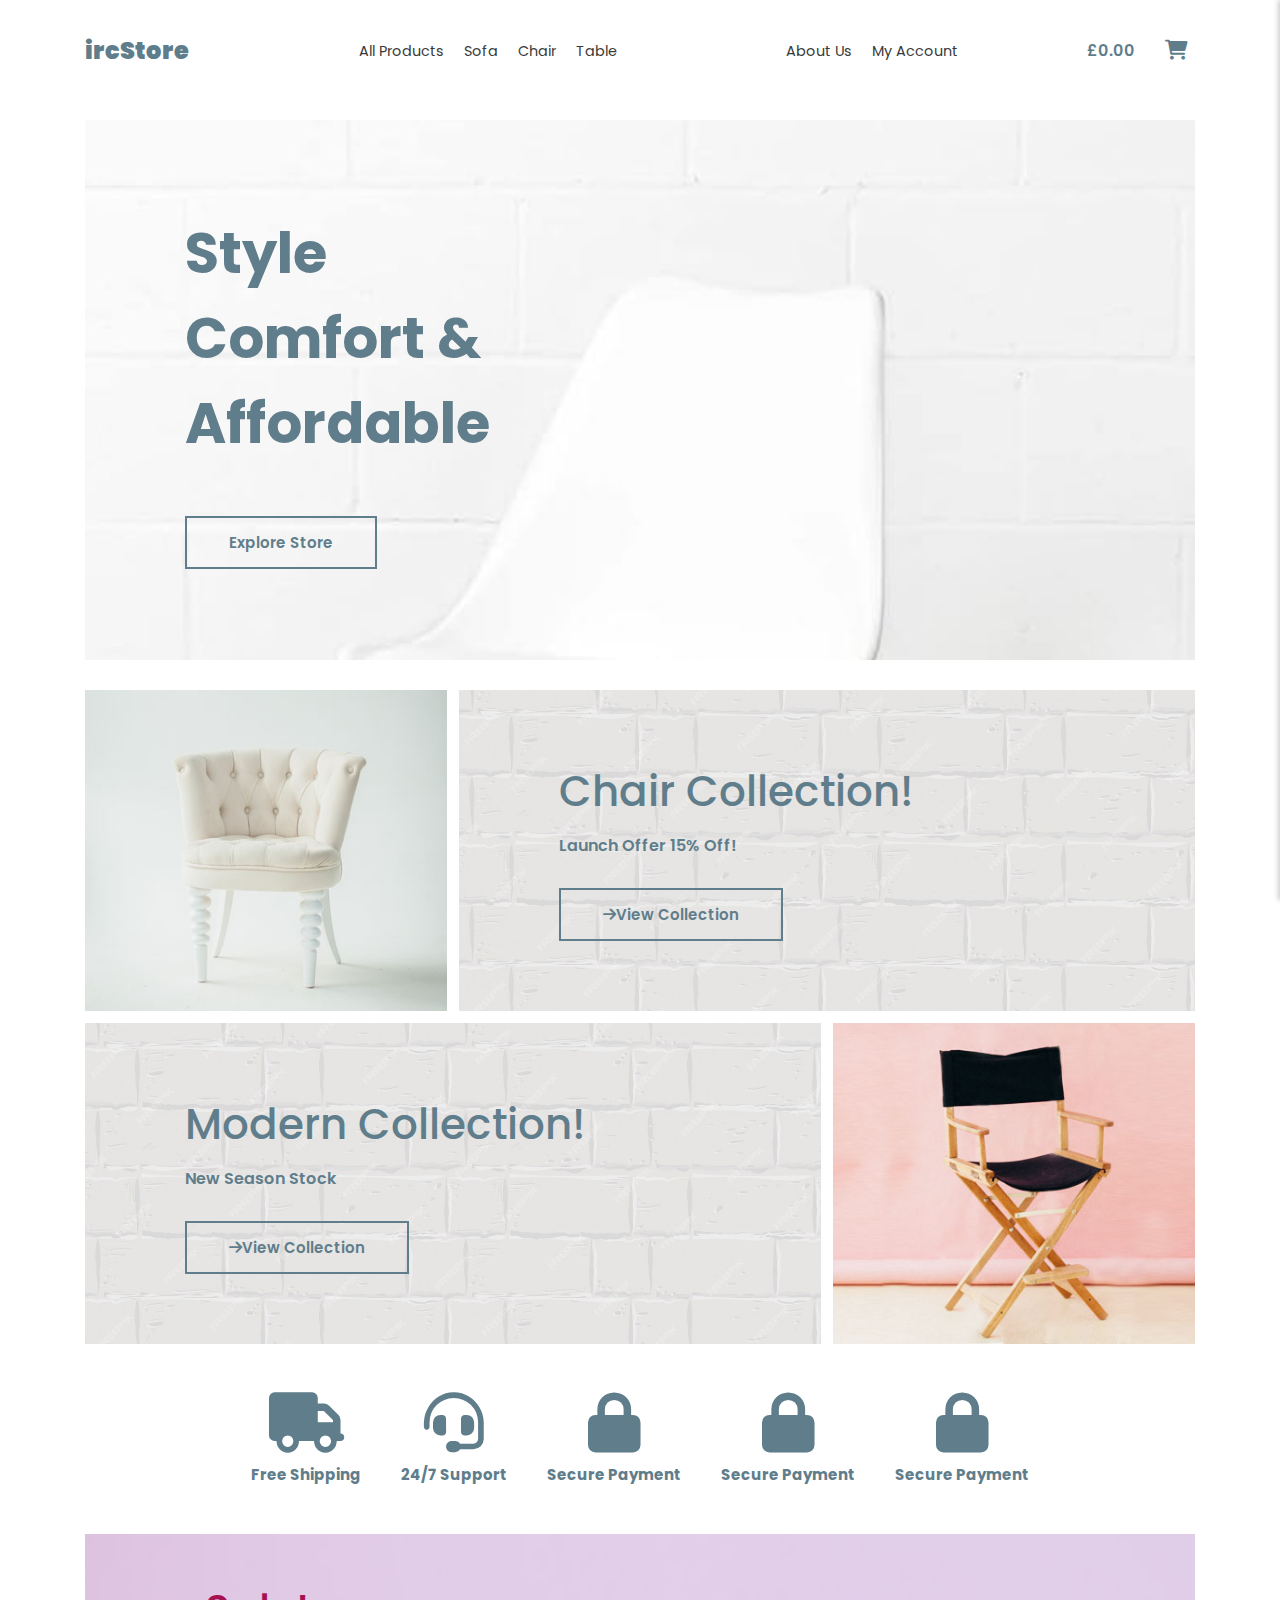
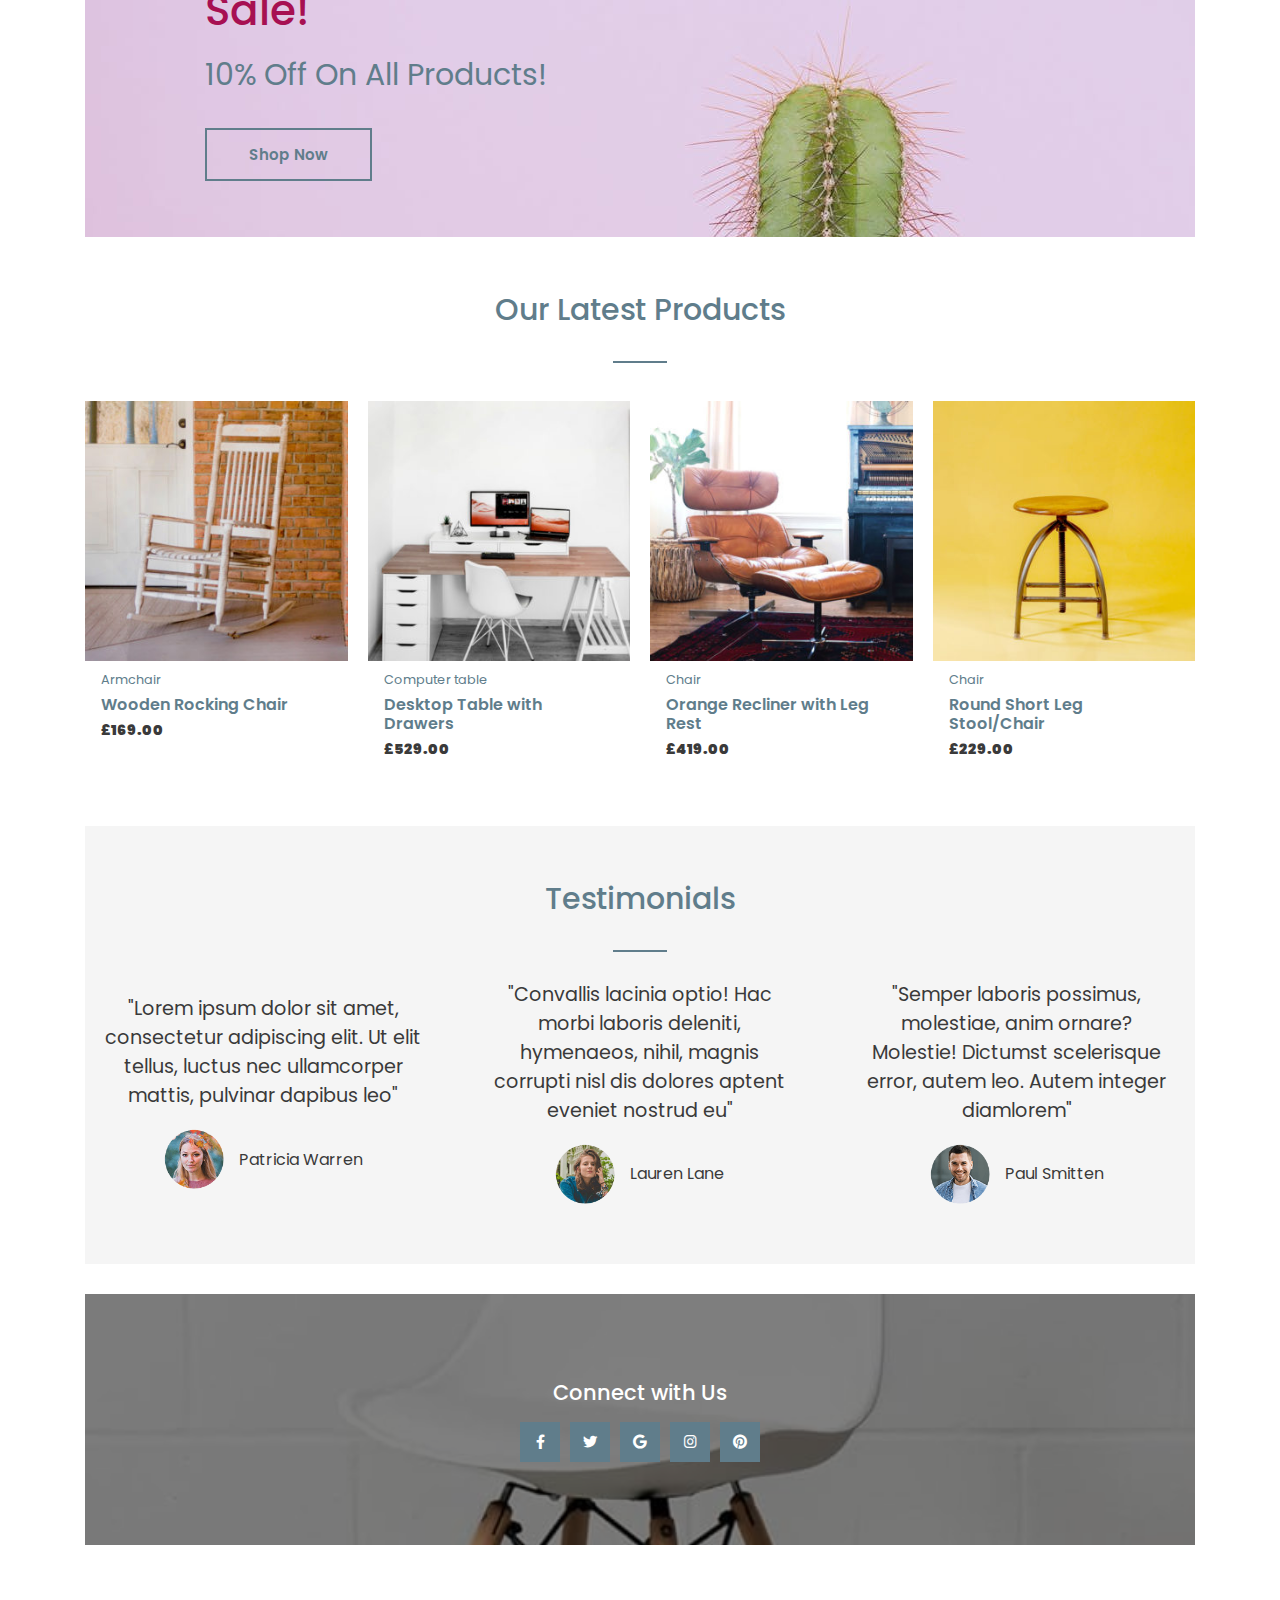
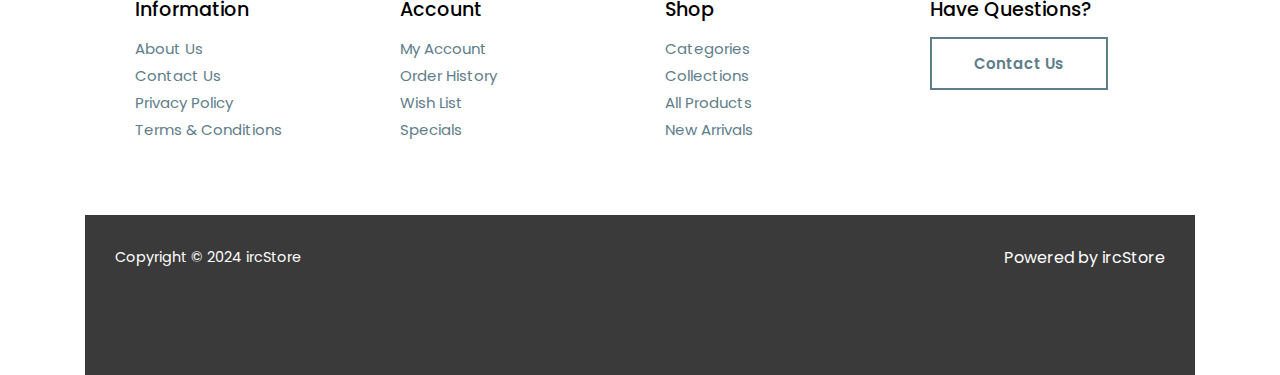
==== commit 281c15d5: "filter, price, cateogries" ====
--- a/index.html
+++ b/index.html
@@ -21,7 +21,7 @@
   <body>
     <header class="">
       <div class="navbar">
-        <div class="navbar-logo">ircStore</div>
+        <a href="/"> <div class="navbar-logo">ircStore</div></a>
         <div>
           <ul class="navbar-menu">
             <li><a href="/products">All Products</a></li>
@@ -46,7 +46,7 @@
 
     <!-- MENU MOBILE -->
     <div id="menu" class="menu" style="display: none">
-      <a href="#home">All Products</a>
+      <a href="/products">All Products</a>
       <a href="#about">Sofa</a>
       <a href="#services">Chair</a>
       <a href="#contact">Table</a>
@@ -64,183 +64,201 @@
       <ul class="cart-items">
         <!-- item 1 -->
         <li class="item-container">
-          <div class="item-image"><img src="" alt="" /></div>
-          <div class="item-details">
-            <div class="item-name">
-              <a href="">Product's name</a>
-              <a href=""><i class="fa-solid fa-xmark"></i></a>
-            </div>
-            <div class="item-quantity">
-              <div>
-                <a href="javascript:void(0);" class="minus">
-                  <i class="fa-solid fa-minus"></i>
-                </a>
-                <input type="number" min="1" />
-                <a href="javascript:void(0);" class="plus">
-                  <i class="fa-solid fa-plus"></i>
-                </a>
-              </div>
-              <span>£0.00</span>
-            </div>
-          </div>
-        </li>
-        <hr />
-        <li class="item-container">
-          <div class="item-image"><img src="" alt="" /></div>
-          <div class="item-details">
-            <div class="item-name">
-              <a href="">Product's name</a>
-              <a href=""><i class="fa-solid fa-xmark"></i></a>
-            </div>
-            <div class="item-quantity">
-              <div>
-                <a href="javascript:void(0);" class="minus">
-                  <i class="fa-solid fa-minus"></i>
-                </a>
-                <input type="number" min="1" />
-                <a href="javascript:void(0);" class="plus">
-                  <i class="fa-solid fa-plus"></i>
-                </a>
-              </div>
-              <span>£0.00</span>
-            </div>
-          </div>
-        </li>
-        <hr />
-        <li class="item-container">
-          <div class="item-image"><img src="" alt="" /></div>
-          <div class="item-details">
-            <div class="item-name">
-              <a href="">Product's name</a>
-              <a href=""><i class="fa-solid fa-xmark"></i></a>
-            </div>
-            <div class="item-quantity">
-              <div>
-                <a href="javascript:void(0);" class="minus">
-                  <i class="fa-solid fa-minus"></i>
-                </a>
-                <input type="number" min="1" />
-                <a href="javascript:void(0);" class="plus">
-                  <i class="fa-solid fa-plus"></i>
-                </a>
-              </div>
-              <span>£0.00</span>
-            </div>
-          </div>
-        </li>
-        <hr />
-        <li class="item-container">
-          <div class="item-image"><img src="" alt="" /></div>
-          <div class="item-details">
-            <div class="item-name">
-              <a href="">Product's name</a>
-              <a href=""><i class="fa-solid fa-xmark"></i></a>
-            </div>
-            <div class="item-quantity">
-              <div>
-                <a href="javascript:void(0);" class="minus">
-                  <i class="fa-solid fa-minus"></i>
-                </a>
-                <input type="number" min="1" />
-                <a href="javascript:void(0);" class="plus">
-                  <i class="fa-solid fa-plus"></i>
-                </a>
-              </div>
-              <span>£0.00</span>
-            </div>
-          </div>
-        </li>
-        <hr />
-        <li class="item-container">
-          <div class="item-image"><img src="" alt="" /></div>
-          <div class="item-details">
-            <div class="item-name">
-              <a href="">Product's name</a>
-              <a href=""><i class="fa-solid fa-xmark"></i></a>
-            </div>
-            <div class="item-quantity">
-              <div>
-                <a href="javascript:void(0);" class="minus">
-                  <i class="fa-solid fa-minus"></i>
-                </a>
-                <input type="number" min="1" />
-                <a href="javascript:void(0);" class="plus">
-                  <i class="fa-solid fa-plus"></i>
-                </a>
-              </div>
-              <span>£0.00</span>
-            </div>
-          </div>
-        </li>
-        <hr />
-        <li class="item-container">
-          <div class="item-image"><img src="" alt="" /></div>
-          <div class="item-details">
-            <div class="item-name">
-              <a href="">Product's name</a>
-              <a href=""><i class="fa-solid fa-xmark"></i></a>
-            </div>
-            <div class="item-quantity">
-              <div>
-                <a href="javascript:void(0);" class="minus">
-                  <i class="fa-solid fa-minus"></i>
-                </a>
-                <input type="number" min="1" />
-                <a href="javascript:void(0);" class="plus">
-                  <i class="fa-solid fa-plus"></i>
-                </a>
-              </div>
-              <span>£0.00</span>
-            </div>
-          </div>
-        </li>
-        <hr />
-        <li class="item-container">
-          <div class="item-image"><img src="" alt="" /></div>
-          <div class="item-details">
-            <div class="item-name">
-              <a href="">Product's name</a>
-              <a href=""><i class="fa-solid fa-xmark"></i></a>
-            </div>
-            <div class="item-quantity">
-              <div>
-                <a href="javascript:void(0);" class="minus">
-                  <i class="fa-solid fa-minus"></i>
-                </a>
-                <input type="number" min="1" />
-                <a href="javascript:void(0);" class="plus">
-                  <i class="fa-solid fa-plus"></i>
-                </a>
-              </div>
-              <span>£0.00</span>
-            </div>
-          </div>
-        </li>
-        <hr />
-        <li class="item-container">
-          <div class="item-image"><img src="" alt="" /></div>
-          <div class="item-details">
-            <div class="item-name">
-              <a href="">Product's name</a>
-              <a href=""><i class="fa-solid fa-xmark"></i></a>
-            </div>
-            <div class="item-quantity">
-              <div>
-                <a href="javascript:void(0);" class="minus">
-                  <i class="fa-solid fa-minus"></i>
-                </a>
-                <input type="number" min="1" />
-                <a href="javascript:void(0);" class="plus">
-                  <i class="fa-solid fa-plus"></i>
-                </a>
-              </div>
-              <span>£0.00</span>
-            </div>
-          </div>
-        </li>
-        <hr />
-        <li class="item-container">
-          <div class="item-image"><img src="" alt="" /></div>
+          <div class="item-image">
+            <img src="/pictures/home/desk-table-300x300.jpg" alt="" />
+          </div>
+          <div class="item-details">
+            <div class="item-name">
+              <a href="">Product's name</a>
+              <a href=""><i class="fa-solid fa-xmark"></i></a>
+            </div>
+            <div class="item-quantity">
+              <div>
+                <a href="javascript:void(0);" class="minus">
+                  <i class="fa-solid fa-minus"></i>
+                </a>
+                <input type="number" min="1" />
+                <a href="javascript:void(0);" class="plus">
+                  <i class="fa-solid fa-plus"></i>
+                </a>
+              </div>
+              <span>£0.00</span>
+            </div>
+          </div>
+        </li>
+        <hr />
+        <li class="item-container">
+          <div class="item-image">
+            <img src="/pictures/home/desk-table-300x300.jpg" alt="" />
+          </div>
+          <div class="item-details">
+            <div class="item-name">
+              <a href="">Product's name</a>
+              <a href=""><i class="fa-solid fa-xmark"></i></a>
+            </div>
+            <div class="item-quantity">
+              <div>
+                <a href="javascript:void(0);" class="minus">
+                  <i class="fa-solid fa-minus"></i>
+                </a>
+                <input type="number" min="1" />
+                <a href="javascript:void(0);" class="plus">
+                  <i class="fa-solid fa-plus"></i>
+                </a>
+              </div>
+              <span>£0.00</span>
+            </div>
+          </div>
+        </li>
+        <hr />
+        <li class="item-container">
+          <div class="item-image">
+            <img src="/pictures/home/desk-table-300x300.jpg" alt="" />
+          </div>
+          <div class="item-details">
+            <div class="item-name">
+              <a href="">Product's name</a>
+              <a href=""><i class="fa-solid fa-xmark"></i></a>
+            </div>
+            <div class="item-quantity">
+              <div>
+                <a href="javascript:void(0);" class="minus">
+                  <i class="fa-solid fa-minus"></i>
+                </a>
+                <input type="number" min="1" />
+                <a href="javascript:void(0);" class="plus">
+                  <i class="fa-solid fa-plus"></i>
+                </a>
+              </div>
+              <span>£0.00</span>
+            </div>
+          </div>
+        </li>
+        <hr />
+        <li class="item-container">
+          <div class="item-image">
+            <img src="/pictures/home/desk-table-300x300.jpg" alt="" />
+          </div>
+          <div class="item-details">
+            <div class="item-name">
+              <a href="">Product's name</a>
+              <a href=""><i class="fa-solid fa-xmark"></i></a>
+            </div>
+            <div class="item-quantity">
+              <div>
+                <a href="javascript:void(0);" class="minus">
+                  <i class="fa-solid fa-minus"></i>
+                </a>
+                <input type="number" min="1" />
+                <a href="javascript:void(0);" class="plus">
+                  <i class="fa-solid fa-plus"></i>
+                </a>
+              </div>
+              <span>£0.00</span>
+            </div>
+          </div>
+        </li>
+        <hr />
+        <li class="item-container">
+          <div class="item-image">
+            <img src="/pictures/home/desk-table-300x300.jpg" alt="" />
+          </div>
+          <div class="item-details">
+            <div class="item-name">
+              <a href="">Product's name</a>
+              <a href=""><i class="fa-solid fa-xmark"></i></a>
+            </div>
+            <div class="item-quantity">
+              <div>
+                <a href="javascript:void(0);" class="minus">
+                  <i class="fa-solid fa-minus"></i>
+                </a>
+                <input type="number" min="1" />
+                <a href="javascript:void(0);" class="plus">
+                  <i class="fa-solid fa-plus"></i>
+                </a>
+              </div>
+              <span>£0.00</span>
+            </div>
+          </div>
+        </li>
+        <hr />
+        <li class="item-container">
+          <div class="item-image">
+            <img src="/pictures/home/desk-table-300x300.jpg" alt="" />
+          </div>
+          <div class="item-details">
+            <div class="item-name">
+              <a href="">Product's name</a>
+              <a href=""><i class="fa-solid fa-xmark"></i></a>
+            </div>
+            <div class="item-quantity">
+              <div>
+                <a href="javascript:void(0);" class="minus">
+                  <i class="fa-solid fa-minus"></i>
+                </a>
+                <input type="number" min="1" />
+                <a href="javascript:void(0);" class="plus">
+                  <i class="fa-solid fa-plus"></i>
+                </a>
+              </div>
+              <span>£0.00</span>
+            </div>
+          </div>
+        </li>
+        <hr />
+        <li class="item-container">
+          <div class="item-image">
+            <img src="/pictures/home/desk-table-300x300.jpg" alt="" />
+          </div>
+          <div class="item-details">
+            <div class="item-name">
+              <a href="">Product's name</a>
+              <a href=""><i class="fa-solid fa-xmark"></i></a>
+            </div>
+            <div class="item-quantity">
+              <div>
+                <a href="javascript:void(0);" class="minus">
+                  <i class="fa-solid fa-minus"></i>
+                </a>
+                <input type="number" min="1" />
+                <a href="javascript:void(0);" class="plus">
+                  <i class="fa-solid fa-plus"></i>
+                </a>
+              </div>
+              <span>£0.00</span>
+            </div>
+          </div>
+        </li>
+        <hr />
+        <li class="item-container">
+          <div class="item-image">
+            <img src="/pictures/home/desk-table-300x300.jpg" alt="" />
+          </div>
+          <div class="item-details">
+            <div class="item-name">
+              <a href="">Product's name</a>
+              <a href=""><i class="fa-solid fa-xmark"></i></a>
+            </div>
+            <div class="item-quantity">
+              <div>
+                <a href="javascript:void(0);" class="minus">
+                  <i class="fa-solid fa-minus"></i>
+                </a>
+                <input type="number" min="1" />
+                <a href="javascript:void(0);" class="plus">
+                  <i class="fa-solid fa-plus"></i>
+                </a>
+              </div>
+              <span>£0.00</span>
+            </div>
+          </div>
+        </li>
+        <hr />
+        <li class="item-container">
+          <div class="item-image">
+            <img src="/pictures/home/desk-table-300x300.jpg" alt="" />
+          </div>
           <div class="item-details">
             <div class="item-name">
               <a href="">Product's name</a>
--- a/styles.css
+++ b/styles.css
@@ -37,6 +37,9 @@
     justify-content: space-between;
     align-items: center;
     height: 70px;
+    a{
+      text-decoration: none;
+    }
   }
 
   .navbar-menu{
@@ -82,6 +85,7 @@
 
   .total-price:hover {
     opacity: 0.8;
+    cursor: pointer;  
   }
 
   .hover-opacity:hover {
@@ -144,7 +148,7 @@
   }
 
   .btn-primary {
-      display: inline-block;
+      display: flex;
       padding: 13px 42px;
       font-size: 15px;
       color: #607d8b;
@@ -155,11 +159,22 @@
       transition: 0.3s ease;
       white-space: nowrap;
       width: min-content;
+      cursor: pointer;
+      align-items: center;
+      img {
+        width: 15px;
+        height: 15px;
+        margin-right: 10px;
+        transition: 0.3s ease;
+      }
   }
 
   .btn-primary:hover {
       background-color: #607d8b;
-      color: #fff; 
+      color: #fff;
+      img {
+        filter: brightness(0) invert(1);
+      }
   }
 
   .collection {
--- a/cart.css
+++ b/cart.css
@@ -9,7 +9,7 @@
   height: 100vh;
   background-color: #f8f8f8;
   box-shadow: -2px 0 5px rgba(0, 0, 0, 0.2);
-  z-index: 1000;
+  z-index: 1001;
   transition: right 0.3s ease;
   overflow: hidden;
 }
@@ -65,7 +65,6 @@
   width: 60px;
   height: 60px;
   object-fit: cover;
-  border-radius: 8px;
   margin-right: 15px;
 }
 
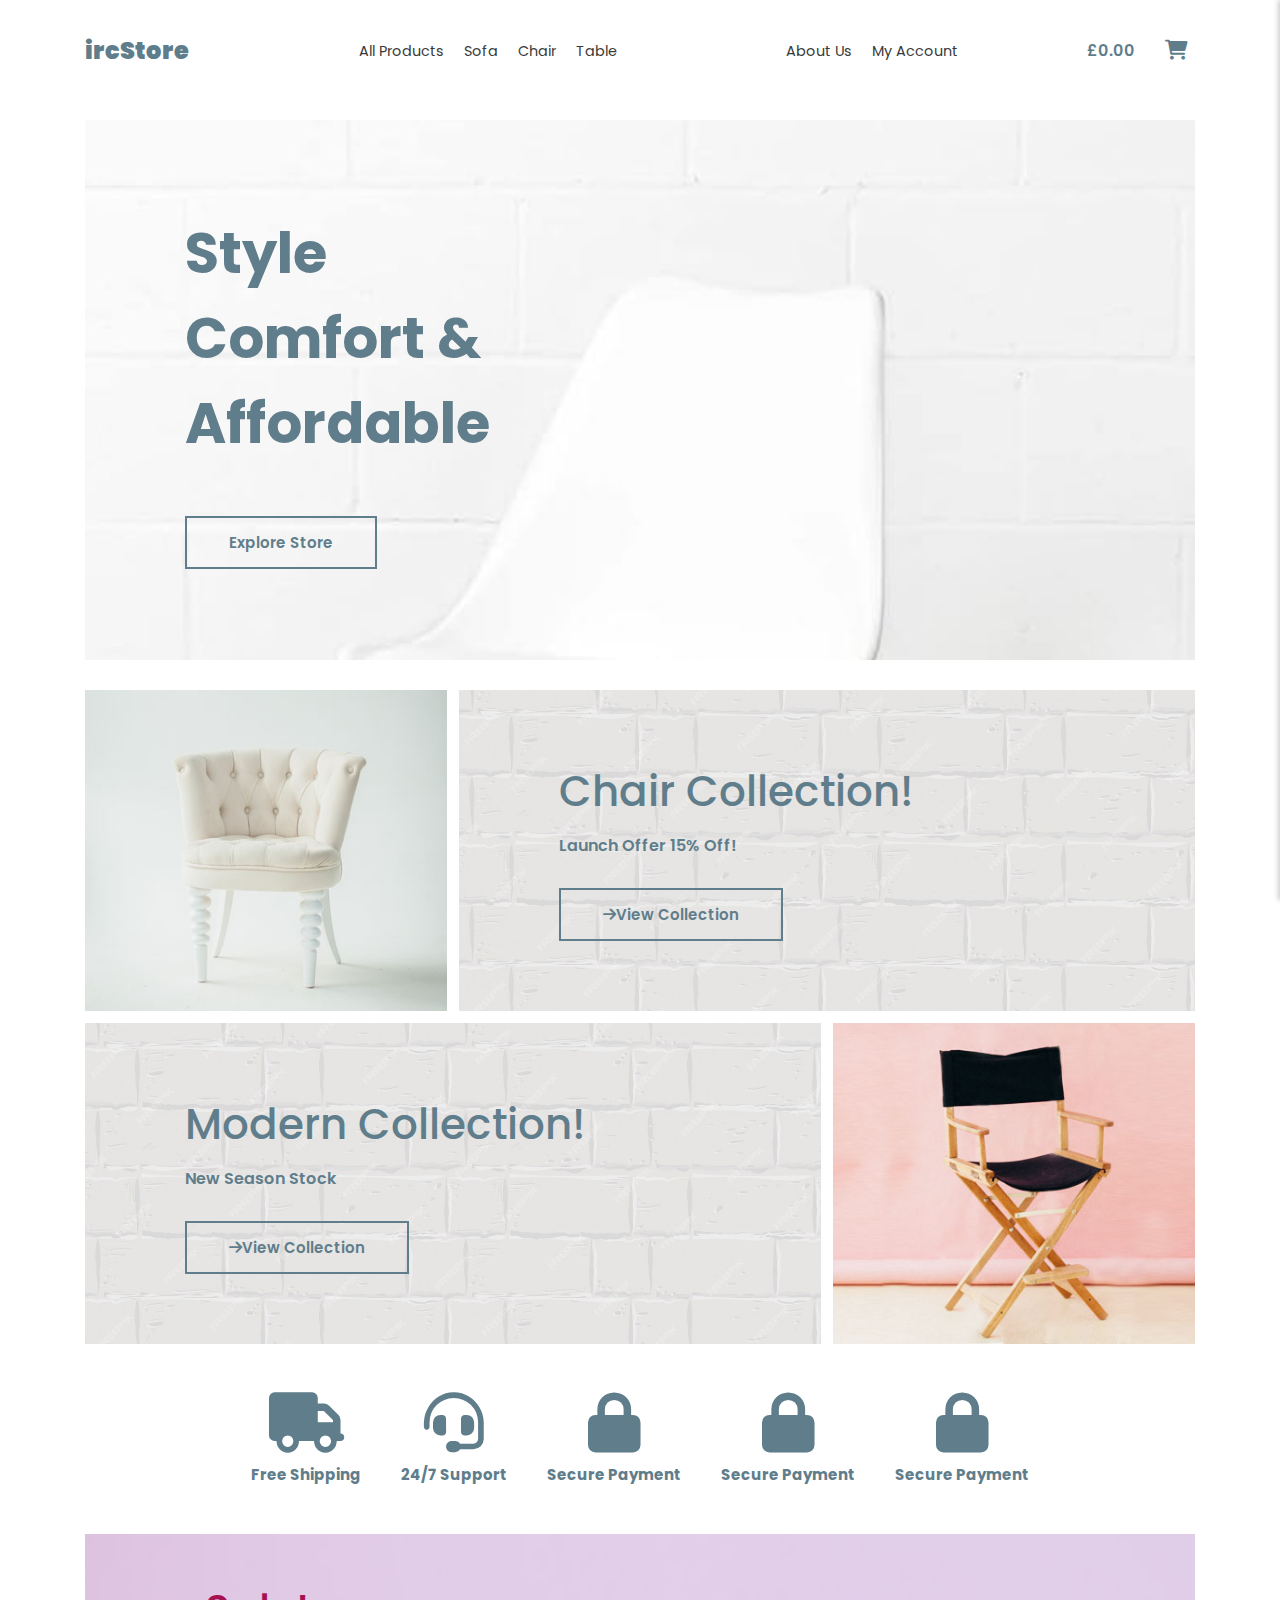
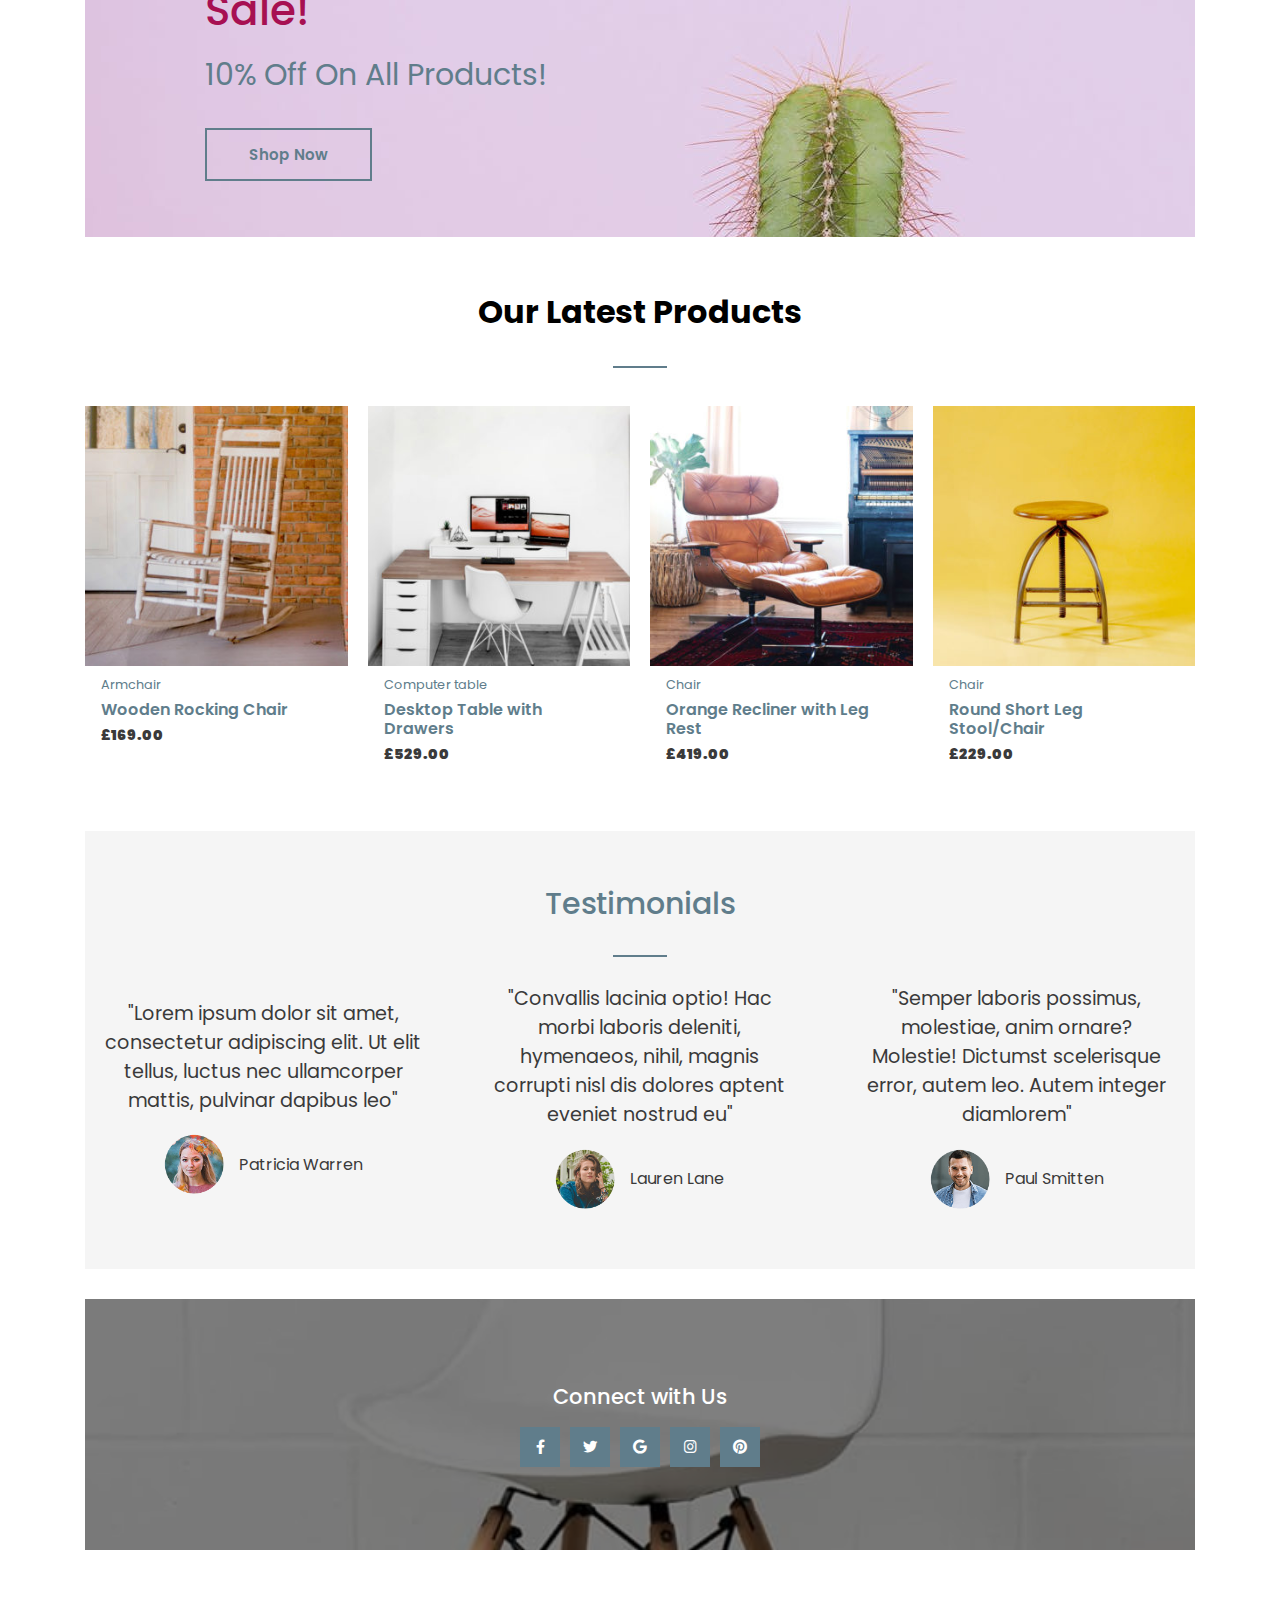
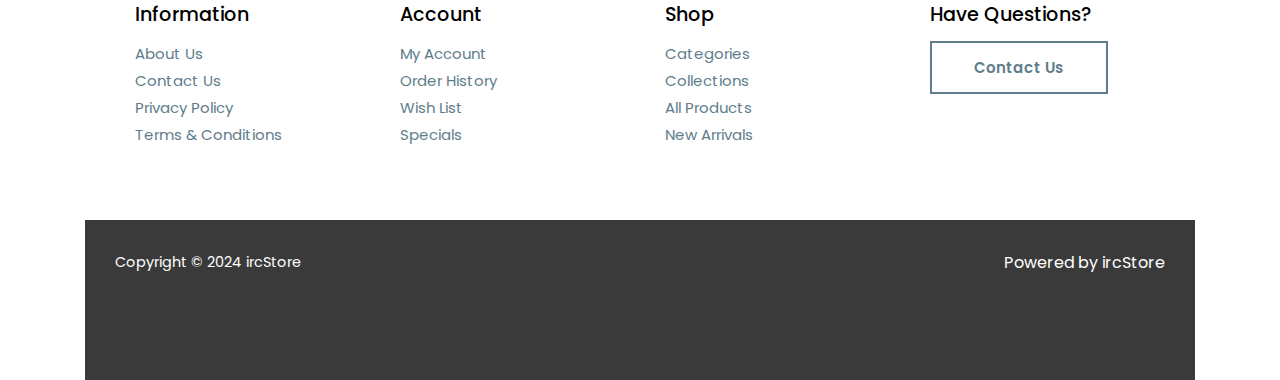
==== commit 49f5d8e0: "update" ====
--- a/index.html
+++ b/index.html
@@ -15,8 +15,8 @@
       rel="stylesheet"
     />
     <!-- Styles -->
-    <link rel="stylesheet" href="styles.css" />
-    <link rel="stylesheet" href="cart.css" />
+    <link rel="stylesheet" href="/styles.css" />
+    <link rel="stylesheet" href="/cart.css" />
   </head>
   <body>
     <header class="">
@@ -573,7 +573,7 @@
       <p class="copyright">Copyright © 2024 ircStore</p>
       <p class="powered">Powered by ircStore</p>
     </footer>
-    <script src="script.js"></script>
-    <script src="cart.js"></script>
+    <script src="/script.js"></script>
+    <script src="/cart.js"></script>
   </body>
 </html>
--- a/styles.css
+++ b/styles.css
@@ -306,13 +306,139 @@
     text-align: center;
     align-items: center;
     margin-bottom: 30px;
-  }
-
-  .products h1{
-    color: #607d8b;
-    font-weight: 500;
-    font-size: 30px;
-    margin: 20px 0 ;
+
+    .products-container {
+      padding: 30px 0;
+      display: grid;
+      grid-template-columns: repeat(4, 1fr);
+      gap: 20px;
+
+      .product-card {
+        .product-image-wrapper {
+          position: relative;
+
+          .product-card-image {
+            width: 100%;
+            height: 260px;
+            object-fit: cover;
+            display:block
+          }
+
+          .product-icons {
+            opacity: 0;
+            flex-direction: row;
+            visibility: hidden;
+            display:flex;
+            transform: scale(0.9);
+            position: absolute;
+            top: 15px;
+            right: 15px;
+            gap: 10px;
+            color: white;
+            transition: opacity 0.3s ease, transform 0.3s ease, visibility 0.3s ease; 
+        
+            .product-icon-container {
+              display: flex;
+              flex-direction: column;
+              gap: 10px;
+
+              p {
+                background-color: #607d8b;
+                padding: 4px 8px;
+                color: #fff;
+                border-radius: 2px;
+                font-size: 0.7rem;
+                margin: 0;
+              }
+
+              i {
+                display:flex;
+                flex-direction: column;
+                background-color: #fff;
+                font-size: 15px;
+                color: #607d8b;
+                padding: 7px;
+                border-radius: 50%;
+                opacity: 0.8;
+              }
+
+              .cart-icon-product, .eye-icon-product {
+                position: relative;
+
+                &:hover {
+                  opacity: 1;
+                }
+
+                &:hover .add-to-cart, &:hover .quick-view {
+                  visibility: visible;
+                  opacity:1;
+                }
+              }
+
+              .add-to-cart, .quick-view {
+                visibility: hidden;
+                opacity: 0;
+                position: absolute;
+                right: 150%;
+                top:50%;
+                transform: translateY(-50%);
+                white-space: nowrap;
+                transition: opacity 0.3s ease, visibility 0.3s ease;
+
+                &::after {
+                  content: '';
+                  position: absolute;
+                  top: 50%; /* Posisi tail di tengah vertical bubble */
+                  right: -5px; /* Posisi tail di luar bubble, di kanan */
+                  transform: translateY(-50%);
+                  width: 0;
+                  height: 0;
+                  border-left: 5px solid #607d8b; /* Warna dan bentuk bagian kiri tail */
+                  border-top: 5px solid transparent; /* Sisi atas tail */
+                  border-bottom: 5px solid transparent; /* Sisi bawah tail */
+                }
+              }
+            }
+          }
+
+          &:hover .product-icons {
+            opacity: 1;
+            flex-direction: row;
+            visibility: visible;
+            transform: scale(1);
+            display: flex;
+            gap: 10px;
+            justify-content: center;
+          }
+        }
+
+        .product-card-description {
+          text-align: left;
+          padding: 0 16px;
+
+          .product-category{
+            font-size: 0.8rem;
+            color: #607d8b;
+            margin: 10px 0 6px 0;
+          }
+
+          .product-label{
+            font-size: 1rem;
+            font-weight: 600;
+            color: #607d8b;
+            line-height: 1.2;
+            margin: 6px 0;
+          }
+
+          .product-price {
+            font-size: 0.9rem;
+            font-weight: 900;
+            color: #3a3a3a;
+            margin: 6px 0;
+          }
+        }
+      }
+    }
   }
 
   .hr {
@@ -321,140 +447,6 @@
     rounded: full;
     background-color: #607d8b;
     margin: 8px 0;
-  }
-
-  .products-container {
-    padding: 30px 0;
-    display: grid;
-    grid-template-columns: repeat(4, 1fr);
-    gap: 20px;
-  }
-
-  .product-image-wrapper {
-    position: relative;
-  }
-
-  .product-card-image {
-    width: 100%;
-    height: 260px;
-    object-fit: cover;
-    display:block
-  }
-
-  .product-icons {
-    opacity: 0;
-    flex-direction: row;
-    visibility: hidden;
-    display:flex;
-    transform: scale(0.9);
-    position: absolute;
-    top: 15px;
-    right: 15px;
-    gap: 10px;
-    color: white;
-    transition: opacity 0.3s ease, transform 0.3s ease, visibility 0.3s ease; 
-  }
-
-  .product-icons i {
-    background-color: #fff;
-    font-size: 15px;
-    color: #607d8b;
-    padding: 7px;
-    border-radius: 50%;
-    opacity: 0.8;
-  }
-
-  .product-icon-container {
-    display: flex;
-    flex-direction: column;
-    gap: 10px;
-  }
-
-  .product-icon-container p {
-    background-color: #607d8b;
-    padding: 4px 8px;
-    color: #fff;
-    border-radius: 2px;
-    font-size: 0.7rem;
-    margin: 0;
-  }
-
-  .product-icon-container i {
-    display:flex;
-    flex-direction: column;
-  }
-
-  .add-to-cart, .quick-view {
-    visibility: hidden;
-    opacity: 0;
-    position: absolute;
-    right: 150%;
-    top:50%;
-    transform: translateY(-50%);
-    white-space: nowrap;
-    transition: opacity 0.3s ease, visibility 0.3s ease;
-  }
-
-  .add-to-cart::after, .quick-view::after {
-    content: '';
-    position: absolute;
-    top: 50%; /* Posisi tail di tengah vertical bubble */
-    right: -5px; /* Posisi tail di luar bubble, di kanan */
-    transform: translateY(-50%);
-    width: 0;
-    height: 0;
-    border-left: 5px solid #607d8b; /* Warna dan bentuk bagian kiri tail */
-    border-top: 5px solid transparent; /* Sisi atas tail */
-    border-bottom: 5px solid transparent; /* Sisi bawah tail */
-  }
-
-  .cart-icon-product, .eye-icon-product {
-    position: relative;
-  }
-
-  .cart-icon-product:hover, .eye-icon-product:hover {
-    opacity: 1;
-  }
-  
-  .cart-icon-product:hover .add-to-cart, .eye-icon-product:hover:hover .quick-view {
-    visibility: visible;
-    opacity:1;
-  }
-
-  .product-image-wrapper:hover .product-icons {
-    opacity: 1;
-    flex-direction: row;
-    visibility: visible;
-    transform: scale(1);
-    display: flex;
-    gap: 10px;
-    justify-content: center;
-  }
-
-  .product-card-description {
-    text-align: left;
-    padding: 0 16px;
-  }
-
-  .product-category{
-    font-size: 0.8rem;
-    color: #607d8b;
-    margin: 10px 0 6px 0;
-  }
-
-  .product-label{
-    font-size: 1rem;
-    font-weight: 600;
-    color: #607d8b;
-    line-height: 1.2;
-    margin: 6px 0;
-  }
-
-  .product-price {
-    font-size: 0.9rem;
-    font-weight: 900;
-    color: #3a3a3a;
-    margin: 6px 0;
   }
 
   .testimonials {
